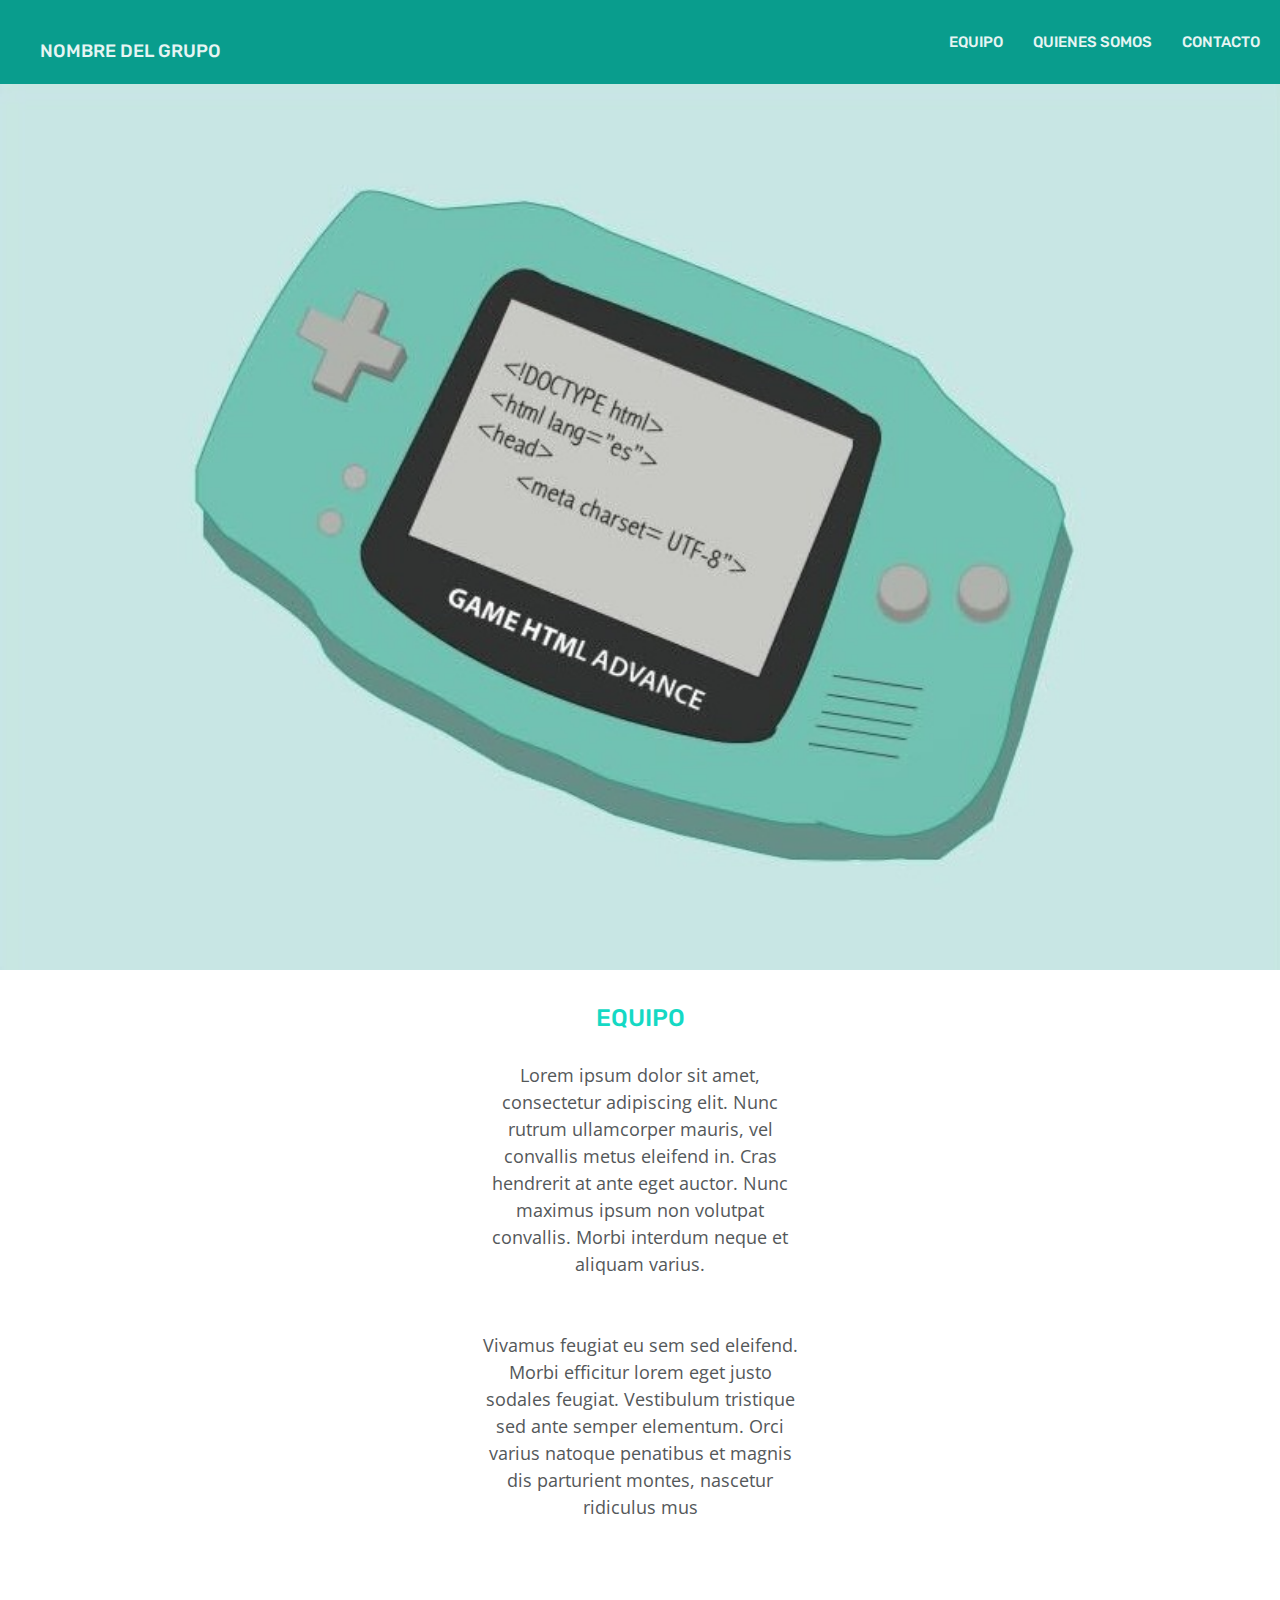
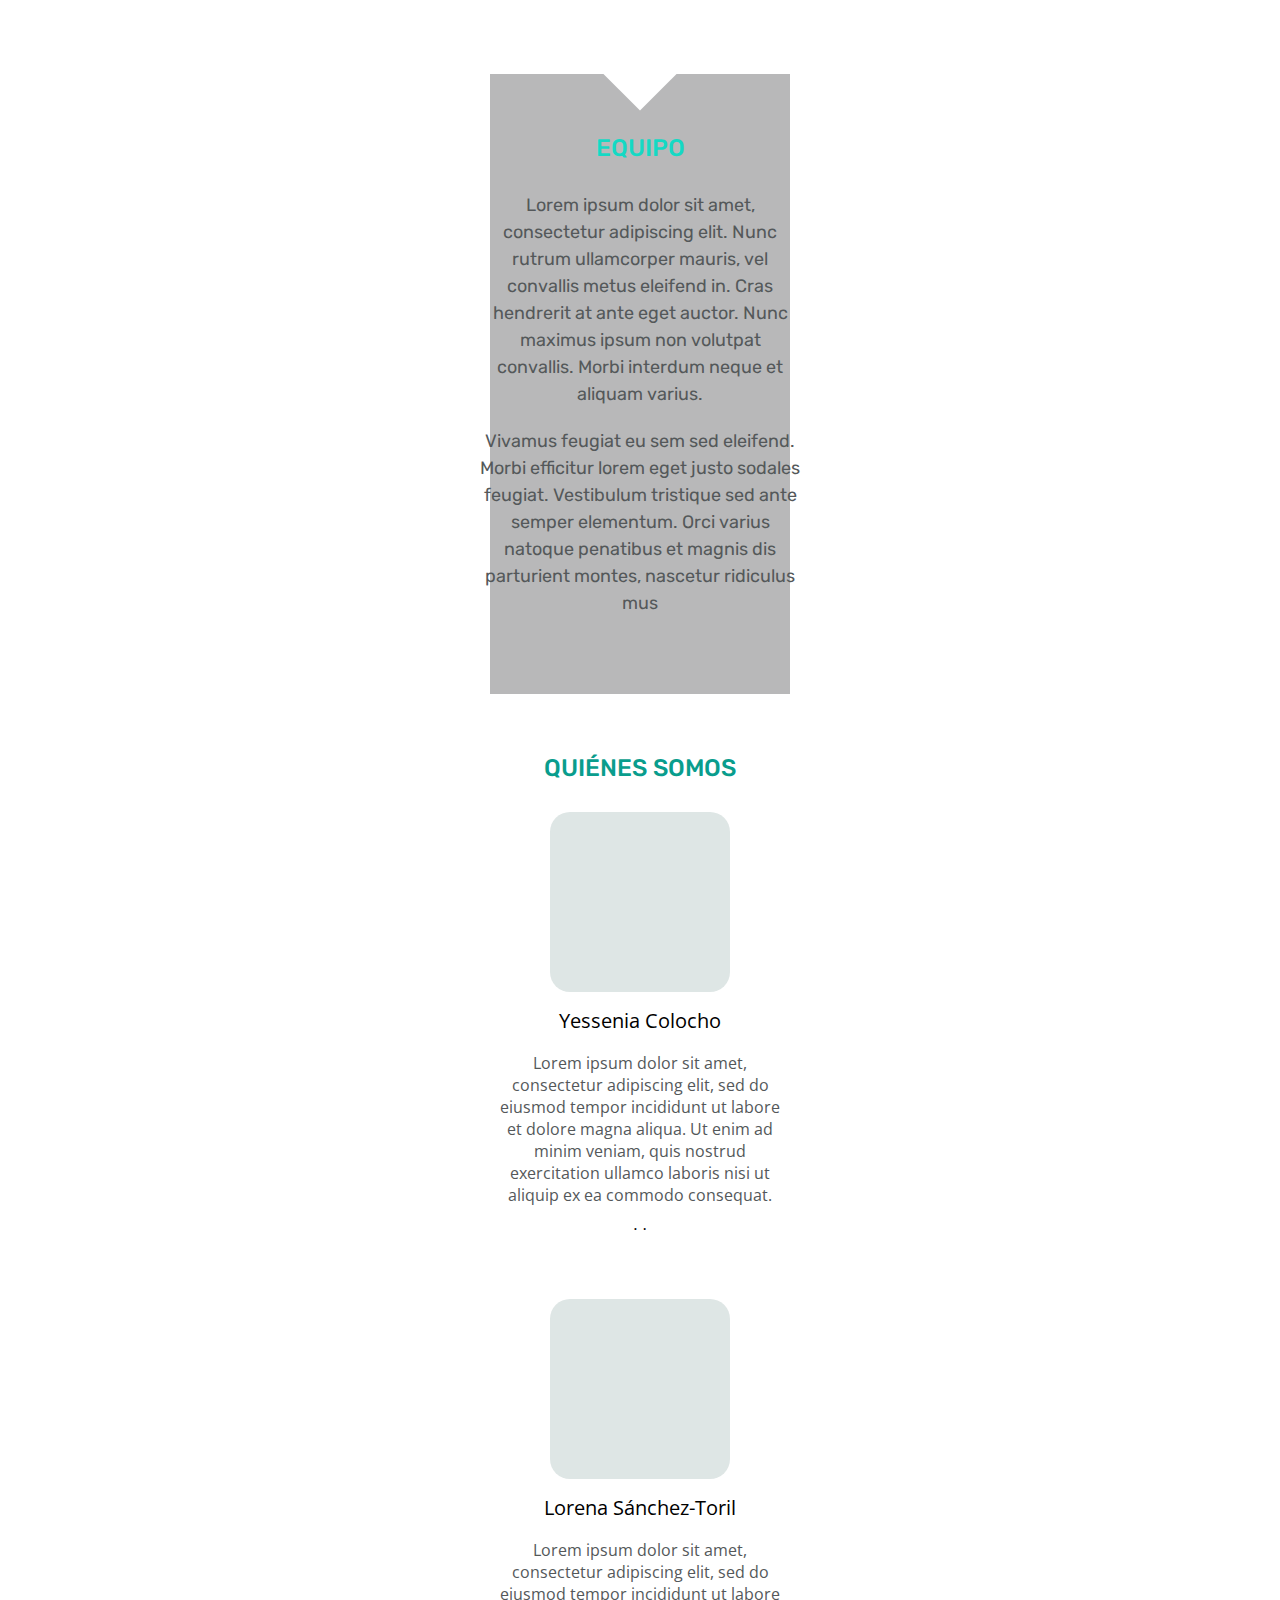
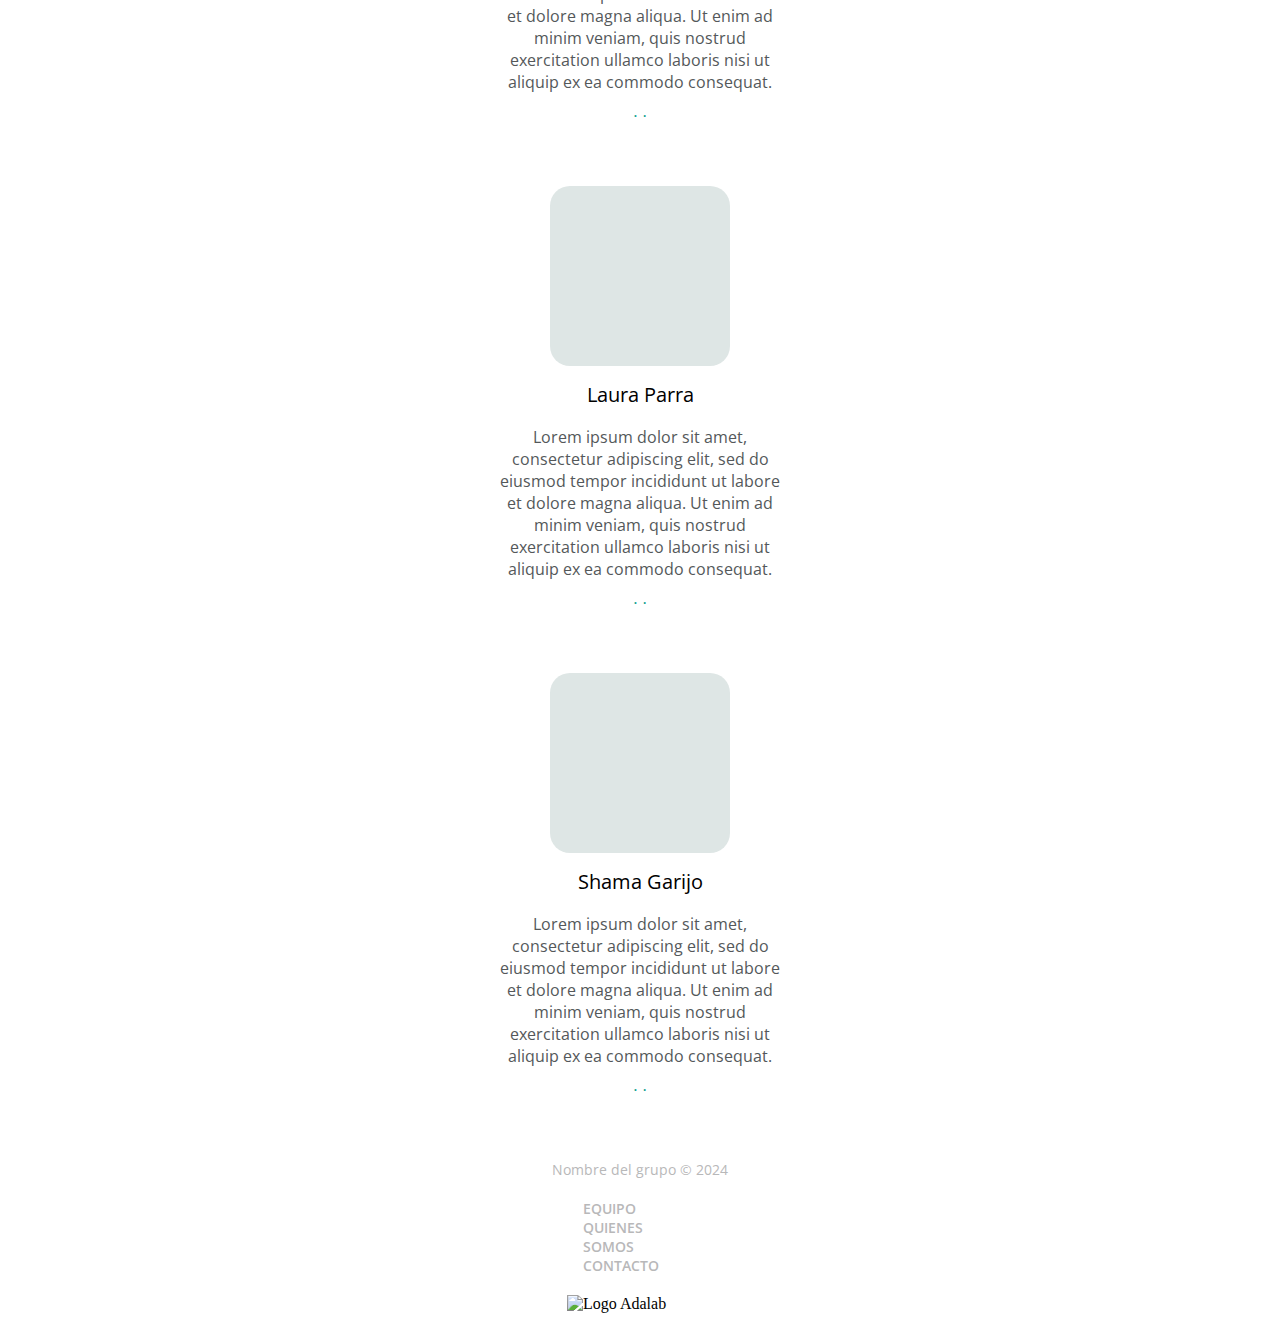
==== docs/index.html @ c6a157ad "Deployed new version of the page to production" ====
<!DOCTYPE html>
<html lang="en">
  <head>
    <meta charset="UTF-8" />
    <meta name="viewport" content="width=device-width, initial-scale=1.0" />
    <title>Contact Us</title>
    

    <!-- FUENTE RUBIK -->

    <link
      href="https://fonts.googleapis.com/css2?family=Rubik:ital,wght@0,300..900;1,300..900&display=swap"
      rel="stylesheet"
    />

    <!-- FUENTE OPEN.SANS -->

    <link rel="preconnect" href="https://fonts.googleapis.com" />
    <link rel="preconnect" href="https://fonts.gstatic.com" crossorigin />
    <link
      href="https://fonts.googleapis.com/css2?family=Open+Sans:ital,wght@0,300..800;1,300..800&display=swap"
      rel="stylesheet"
    />

    <!-- Fuente iconos-->

    <script
      src="https://kit.fontawesome.com/3c33987a45.js"
      crossorigin="anonymous"
    ></script>
    <link rel="stylesheet" href="./assets/main-5b79f15e.css">
  </head>
  <body>
    <!-- Header  -->
    <!-- HEADER -->




<header class="header">
  <h1 class="header-title">NOMBRE DEL GRUPO</h1>
  <nav class="nav">
    <ul class="list">
      <li class="list-item"> <a href="./index.html">EQUIPO</a></li>
      <li class="list-item"> <a href="./quienessomos.html">QUIENES SOMOS</a></li>
      <li class="list-item"> <a href="./formulario.html">CONTACTO</a></li>
    </ul>
     
  </nav>
</header>
<div class="background">
  <img class="img" src="./images/gameboyfondo.jpg">
</div>

    <main class="">
  <section class="section-2">
    <h1 class="title-2">EQUIPO</h1>
    <p class="parrafo-lorem-2">
      Lorem ipsum dolor sit amet, consectetur adipiscing elit. Nunc rutrum
      ullamcorper mauris, vel convallis metus eleifend in. Cras hendrerit at
      ante eget auctor. Nunc maximus ipsum non volutpat convallis. Morbi
      interdum neque et aliquam varius.
    </p>

    <p class="parrafo-vivamus-2">
      Vivamus feugiat eu sem sed eleifend. Morbi efficitur lorem eget justo
      sodales feugiat. Vestibulum tristique sed ante semper elementum. Orci
      varius natoque penatibus et magnis dis parturient montes, nascetur
      ridiculus mus
    </p>
  </section>

  <div class="elemento-flotante">
    <div class="flotante"></div>
  </div>

  <section class="elemento-gris-contactos">
    <h1 class="title-3">EQUIPO</h1>
    <p class="parrafo-lorem-3">
      Lorem ipsum dolor sit amet, consectetur adipiscing elit. Nunc rutrum
      ullamcorper mauris, vel convallis metus eleifend in. Cras hendrerit at
      ante eget auctor. Nunc maximus ipsum non volutpat convallis. Morbi
      interdum neque et aliquam varius.
    </p>

    <p class="parrafo-vivamus-3">
      Vivamus feugiat eu sem sed eleifend. Morbi efficitur lorem eget justo
      sodales feugiat. Vestibulum tristique sed ante semper elementum. Orci
      varius natoque penatibus et magnis dis parturient montes, nascetur
      ridiculus mus
    </p>
  </section>
</main>



     

      <!-- Apartado Quienes Somos -->

      <section class="quienes-somos">
    <div class="profile">
        <h1 class="title-quienes-somos">QUIÉNES SOMOS</h1>

        <div class="image-div">

        </div>

        <h2 class="name">Yessenia Colocho</h2>

        <p class="description">
        Lorem ipsum dolor sit amet, consectetur adipiscing elit, sed do eiusmod tempor incididunt ut labore et dolore magna aliqua. Ut enim ad minim veniam, quis nostrud exercitation ullamco laboris nisi ut aliquip ex ea commodo consequat.
        </p>

        <div class="social-media">
            <a href="https://www.linkedin.com/in/yessenia-colocho/"> <i class="fa-brands fa-linkedin icons"> </i> </a> ·
            <a href="https://github.com/YesseniaColocho"> <i class="fa-brands fa-github icons"> </i> </a> ·
            <a href="mailto:"> <i class="fa-solid fa-envelope icons"></i> </a> 
        </div>

    </div>

    <div class="profile">

        <div class="image-div">

        </div>

        <h2 class="name">Lorena Sánchez-Toril</h2>

        <p class="description">
        Lorem ipsum dolor sit amet, consectetur adipiscing elit, sed do eiusmod tempor incididunt ut labore et dolore magna aliqua. Ut enim ad minim veniam, quis nostrud exercitation ullamco laboris nisi ut aliquip ex ea commodo consequat.
        </p>

        <div class="icons">
            <a href="https://www.linkedin.com/in/lorena-s-4535b5102/"> <i class="fa-brands fa-linkedin icons"> </i> </a> ·
            <a href="https://github.com/LorenaSTN"> <i class="fa-brands fa-github icons"> </i> </a> ·
            <a href="mailto:lorenstn@hotmail.com"> <i class="fa-solid fa-envelope icons"></i> </a> 
        </div>

    </div>

    <div class="profile">

        <div class="image-div">

        </div>

        <h2 class="name">Laura Parra</h2>

        <p class="description">
        Lorem ipsum dolor sit amet, consectetur adipiscing elit, sed do eiusmod tempor incididunt ut labore et dolore magna aliqua. Ut enim ad minim veniam, quis nostrud exercitation ullamco laboris nisi ut aliquip ex ea commodo consequat.
        </p>

        <div class="icons">
            <a href="https://www.linkedin.com/"> <i class="fa-brands fa-linkedin icons"> </i> </a> ·
            <a href="https://github.com/laura-pf"> <i class="fa-brands fa-github icons"> </i> </a> ·
            <a href="mailto:"> <i class="fa-solid fa-envelope icons"></i> </a> 
        </div>

    </div>

    <div class="profile">

        <div class="image-div">

        </div>

        <h2 class="name">Shama Garijo</h2>

        <p class="description">
        Lorem ipsum dolor sit amet, consectetur adipiscing elit, sed do eiusmod tempor incididunt ut labore et dolore magna aliqua. Ut enim ad minim veniam, quis nostrud exercitation ullamco laboris nisi ut aliquip ex ea commodo consequat.
        </p>

        <div class="icons">
            <a href="https://www.linkedin.com/"> <i class="fa-brands fa-linkedin icons"> </i> </a> ·
            <a href="https://github.com/ShamaGarijo"> <i class="fa-brands fa-github icons"> </i> </a> ·
            <a href="mailto:"> <i class="fa-solid fa-envelope icons"></i> </a> 
        </div>

    </div>

</section>
</main>


<footer class="footer-contact">
    <p class="footer-1">Nombre del grupo © 2024</p>

    <p class="footer-2">EQUIPO <br>QUIENES SOMOS <br>CONTACTO</p>

    <img class="logo" src="./images/logo-adalab.png" alt="Logo Adalab">

</footer>


</body>
</html>
---- docs/assets/main-5b79f15e.css ----
@charset "UTF-8";:root{--font-title: "Rubik", sans-serif;--font-body: "Open Sans", sans-serif;--font-color-tittle: #14d9c4}*{box-sizing:border-box;margin:0;padding:0}body{margin:0}a{text-decoration:none}ul{list-style-type:none}.img{width:100%}.header{width:100%;position:sticky;top:0;z-index:3}.header-title{background:#099D8D;display:flex;justify-content:center;padding:40px;font-family:Rubik,sans-serif;color:#fff;font-weight:500;opacity:.9;position:sticky;font-size:large}.nav{background:rgb(64,224,208);color:#fff;font-family:Rubik,sans-serif;display:flex;justify-content:center;padding:20px;font-weight:500;opacity:.9}.list{display:flex;gap:30px;font-family:var(--font-title);font-size:15px}.list-item a{color:#fff}.section-div-lorem{display:flex;justify-content:center;transform:translateY(-50px)}.div-lorem{width:75%;background-color:#f7f5f58e;padding:15px}.h2{font-family:var(--font-body);font-size:18px;text-align:center;font-weight:645;font-stretch:normal;font-style:normal;line-height:1.39;color:var(--font-color-subtitle)}@media screen and (min-width: 768px){.header{background-color:#099d8d;display:flex;justify-content:space-between;height:84px}.nav{display:flex;align-items:center;gap:10px;background-color:#099d8d}}.profile{width:320px;display:flex;flex-direction:column;align-items:center;padding:30px 15px;margin:0 auto}.title-quienes-somos{color:#099d8d;font-family:var(--font-title);font-weight:500;font-size:24px;margin-top:30px;margin-bottom:30px;border-radius:100px}.image-div{width:180px;height:180px;background-color:#dee6e5;margin-bottom:15px;border-radius:20px}.name{font-family:var(--font-body);font-size:20px;font-weight:400;height:45px;text-align:center}.description{width:290px;font-family:var(--font-body);color:#54585a;text-align:center;margin-bottom:15px}.icons{color:#099d8d}.container{padding:15px}.title{padding:15px;height:60px;font-size:16px;font-family:var(--font-title);font-weight:500;color:#fff;text-align:center;background-color:#099d8d}nav{background-color:#14d9c4;position:sticky;padding:15px}.lista{display:flex;text-decoration-style:none;list-style-type:none;justify-content:space-between;font-family:var(--font-title);font-size:15px}.li a{text-decoration:none;color:#fff;font-weight:500}.photo{background-color:#fff;height:300px}.contact h2{color:#099d8d;text-align:center;font-family:var(--font-title);font-size:24px;padding:30px;font-weight:500}.contact-1{font-family:var(--font-body);font-size:16px;color:#54585a;margin:0 auto 20px;text-align:center}.contact-2{font-family:var(--font-body);font-size:12px;margin:0 auto;text-align:center;color:#54585a}.form{padding-top:58px;width:290px;font-family:var(--font-body);font-size:14px;color:#54585a}.form input{width:290px;height:45px;margin-top:7px;margin-bottom:13px}.input__mensaje::placeholder{position:relative;bottom:30px}.obligatory{color:var(--font-color-tittle)}#mensaje{height:105px}.button{width:290px;height:45px;background-color:#099d8d;border-radius:4px;color:#fff;border:none;margin-top:30px;margin-bottom:60px;cursor:pointer}.footer-contact{display:flex;flex-direction:column;justify-content:center;align-items:center}.footer-1{font-family:var(--font-body);font-size:14px;color:#b8b8b9;text-align:center;margin-top:30px}.footer-2{font-family:var(--font-body);font-size:14px;margin-top:20px;margin-bottom:20px;width:114px;font-weight:600;color:#b8b8b9}.footer-contact img{width:115.9px}.logo{height:45px;margin-right:30px}@media (min-width: 768px){.title{display:inline-block}nav{display:inline-block;background-color:#099d8d}}.section-2{background-color:#fff;display:flex;flex-direction:column;align-items:center;width:360px;height:620px;padding-left:15px;padding-right:15px;margin:0 auto}.title-2{padding-top:30px;padding-bottom:30px;font-size:24px;text-align:center;color:#14d9c4;font-family:Rubik,sans-serif;font-weight:500}.parrafo-lorem-2{padding-left:10px;padding-right:10px;padding-bottom:20px;width:340px;height:250px;font-size:18px;line-height:1.5;text-align:center;color:#54585a;align-self:center;font-family:var(--font-body)}.parrafo-vivamus-2{padding-left:10px;padding-right:10px;padding-top:20px;width:340px;height:230px;font-size:18px;line-height:1.5;text-align:center;color:#54585a;align-self:center;font-family:var(--font-body)}.elemento-flotante{background:white;height:80px;width:80px;position:relative;margin:0 auto;z-index:1;transform:rotate(45deg);bottom:-20px}.elemento-gris-contactos{background:#b8b8b9;font-family:var(--font-title);display:flex;flex-direction:column;align-items:center;width:100%;max-width:300px;height:620px;padding:30px 20px;margin:0 auto}.title-3{font-size:24px;text-align:center;color:#14d9c4;font-family:Rubik,sans-serif;font-weight:500;padding:30px}.parrafo-lorem-3,.parrafo-vivamus-3{padding-left:10px;padding-right:10px;padding-bottom:20px;width:340px;height:250px;font-size:18px;line-height:1.5;text-align:center;color:#54585a;align-self:center;font-family:Rubik,sans-serif}
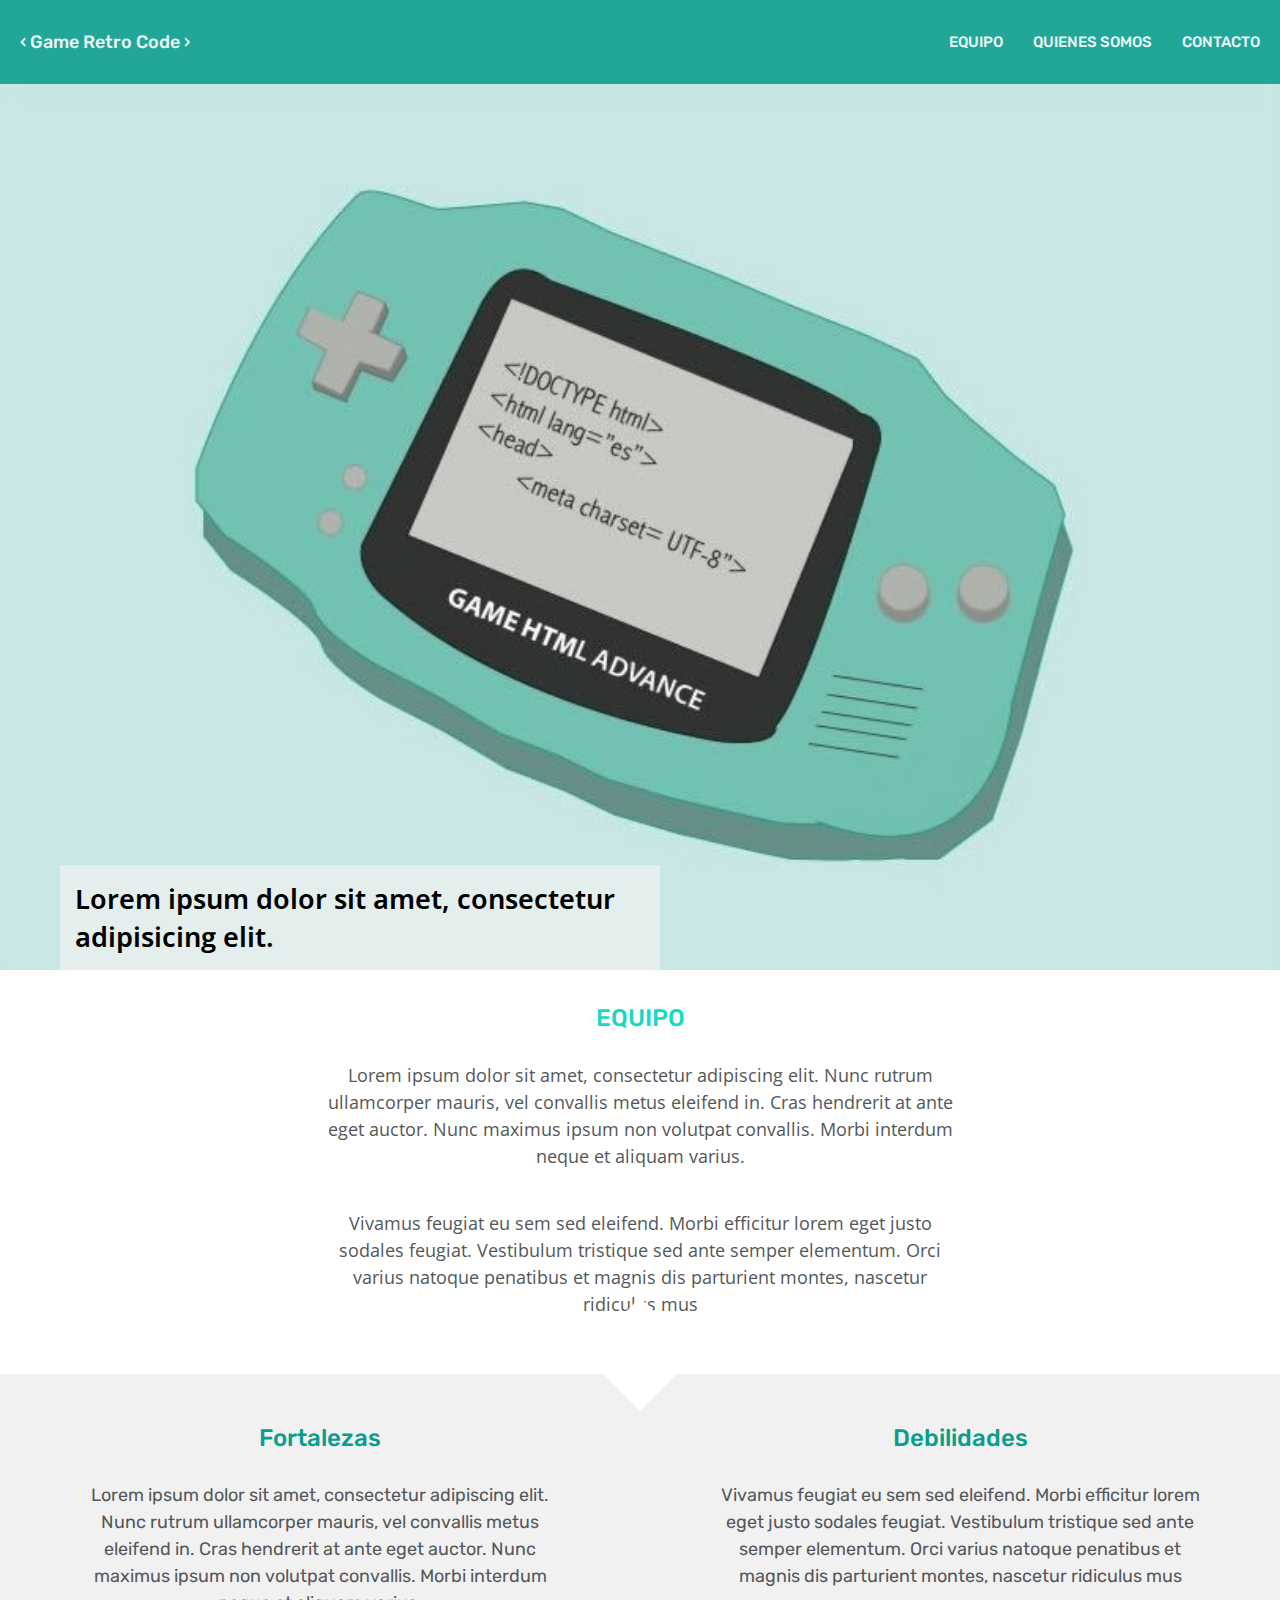
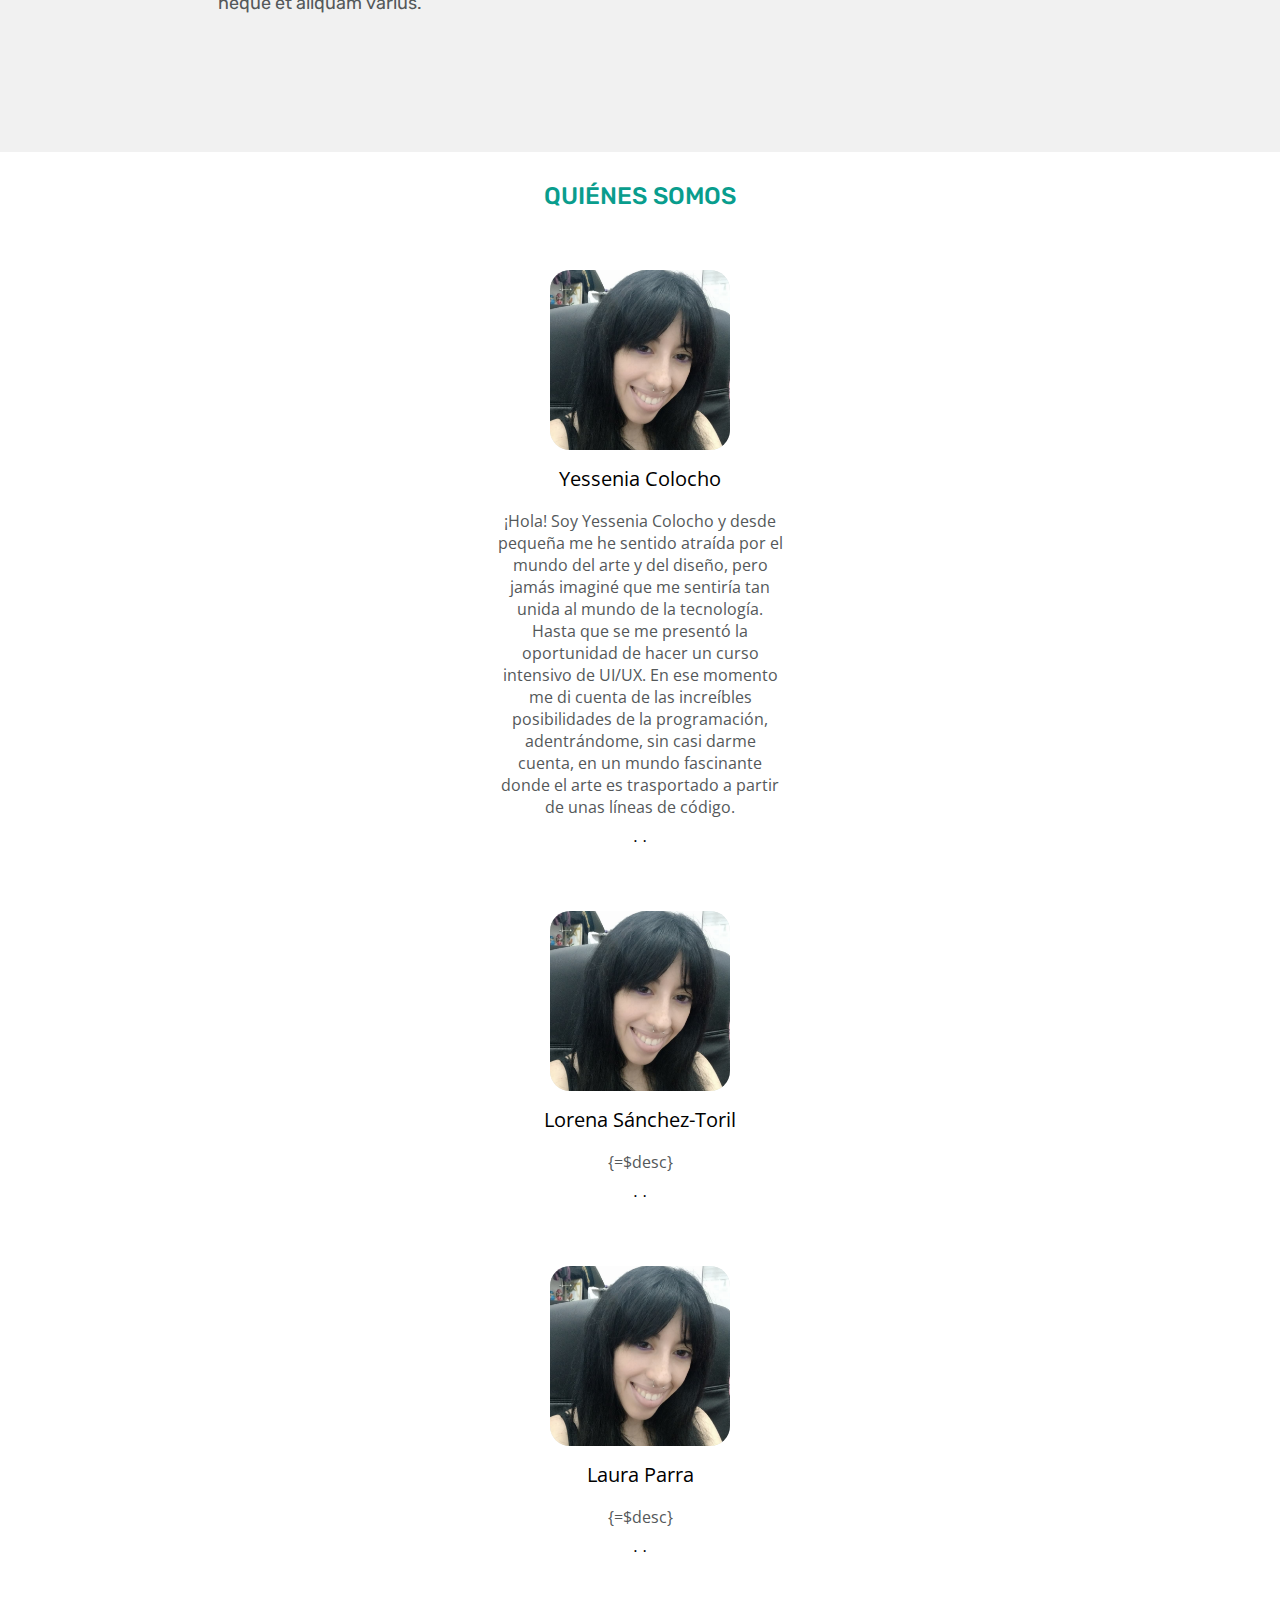
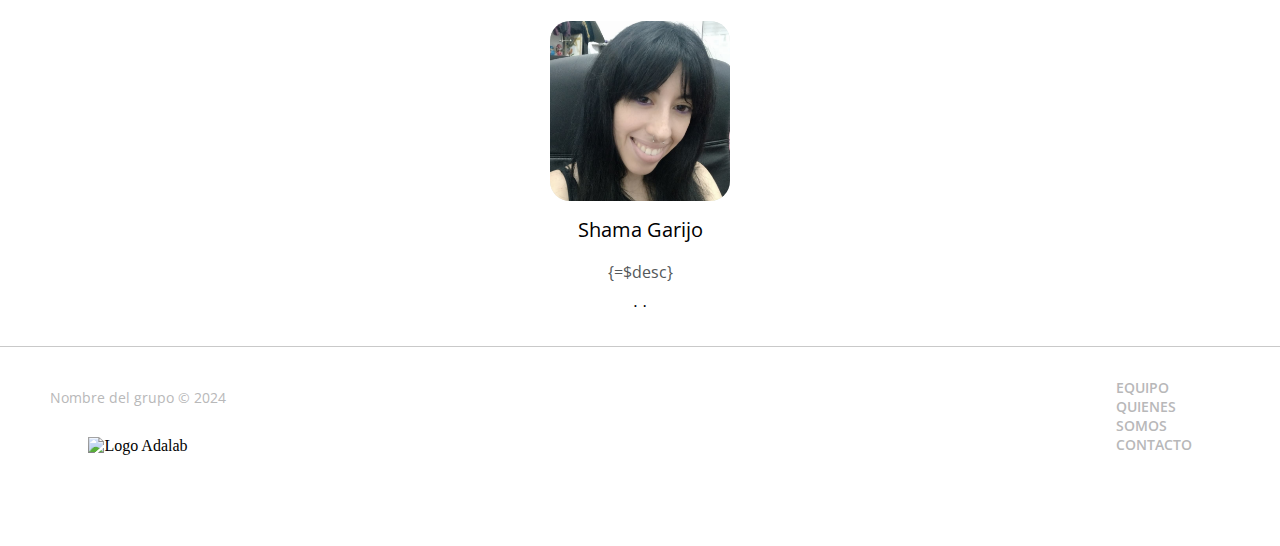
==== commit 88b5224e: "merge" ====
--- a/docs/index.html
+++ b/docs/index.html
@@ -28,31 +28,36 @@
       src="https://kit.fontawesome.com/3c33987a45.js"
       crossorigin="anonymous"
     ></script>
-    <link rel="stylesheet" href="./assets/main-5b79f15e.css">
+    <link rel="stylesheet" href="./assets/main-4d539aa0.css">
   </head>
   <body>
     <!-- Header  -->
-    <!-- HEADER -->
-
-
-
-
-<header class="header">
-  <h1 class="header-title">NOMBRE DEL GRUPO</h1>
+    <header class="header">
+   <h1 class="header-title">&#8249; Game Retro Code &#8250;</h1>
   <nav class="nav">
     <ul class="list">
-      <li class="list-item"> <a href="./index.html">EQUIPO</a></li>
-      <li class="list-item"> <a href="./quienessomos.html">QUIENES SOMOS</a></li>
-      <li class="list-item"> <a href="./formulario.html">CONTACTO</a></li>
+      <li class="list-item"><a href="./index.html#main">EQUIPO</a></li>
+      <li class="list-item">
+        <a href="./index.html#quienesSomos">QUIENES SOMOS</a>
+      </li>
+      <li class="list-item"><a href="../more-info.html">CONTACTO</a></li>
     </ul>
-     
   </nav>
 </header>
+
 <div class="background">
-  <img class="img" src="./images/gameboyfondo.jpg">
-</div>
-
-    <main class="">
+  <img class="img" src="./images/gameboyfondo.jpg" />
+</div>
+
+<section class="float-header {=$classFloat}">
+  <div class="div-float-header">
+    <h2 class="tittle-float-header">
+      Lorem ipsum dolor sit amet, consectetur adipisicing elit.
+    </h2>
+  </div>
+</section>
+
+    <main class="main" id="main">
   <section class="section-2">
     <h1 class="title-2">EQUIPO</h1>
     <p class="parrafo-lorem-2">
@@ -70,129 +75,161 @@
     </p>
   </section>
 
+  <!-- ZONA GRIS -->
+
   <div class="elemento-flotante">
     <div class="flotante"></div>
   </div>
-
+<!-- 
+  en la sección gris he metido en contenedores div cada titulo y parrafo porque necesitaba hacer un display flex en el mediaqueris para cambiarlo de disposición -->
   <section class="elemento-gris-contactos">
-    <h1 class="title-3">EQUIPO</h1>
-    <p class="parrafo-lorem-3">
-      Lorem ipsum dolor sit amet, consectetur adipiscing elit. Nunc rutrum
-      ullamcorper mauris, vel convallis metus eleifend in. Cras hendrerit at
-      ante eget auctor. Nunc maximus ipsum non volutpat convallis. Morbi
-      interdum neque et aliquam varius.
-    </p>
-
-    <p class="parrafo-vivamus-3">
-      Vivamus feugiat eu sem sed eleifend. Morbi efficitur lorem eget justo
-      sodales feugiat. Vestibulum tristique sed ante semper elementum. Orci
-      varius natoque penatibus et magnis dis parturient montes, nascetur
-      ridiculus mus
-    </p>
+    <div class="section-fortalezas">
+      <h1 class="title-3">Fortalezas</h1>
+      <p class="parrafo-lorem-3">
+        Lorem ipsum dolor sit amet, consectetur adipiscing elit. Nunc rutrum
+        ullamcorper mauris, vel convallis metus eleifend in. Cras hendrerit at
+        ante eget auctor. Nunc maximus ipsum non volutpat convallis. Morbi
+        interdum neque et aliquam varius.
+      </p>
+    </div>
+
+    <div class="section-debilidades">
+      <h1 class="title-3">Debilidades</h1>
+
+      <p class="parrafo-vivamus-3">
+        Vivamus feugiat eu sem sed eleifend. Morbi efficitur lorem eget justo
+        sodales feugiat. Vestibulum tristique sed ante semper elementum. Orci
+        varius natoque penatibus et magnis dis parturient montes, nascetur
+        ridiculus mus
+      </p>
+    </div>
   </section>
 </main>
 
 
-
-     
-
-      <!-- Apartado Quienes Somos -->
-
-      <section class="quienes-somos">
-    <div class="profile">
-        <h1 class="title-quienes-somos">QUIÉNES SOMOS</h1>
-
-        <div class="image-div">
-
-        </div>
-
-        <h2 class="name">Yessenia Colocho</h2>
-
-        <p class="description">
-        Lorem ipsum dolor sit amet, consectetur adipiscing elit, sed do eiusmod tempor incididunt ut labore et dolore magna aliqua. Ut enim ad minim veniam, quis nostrud exercitation ullamco laboris nisi ut aliquip ex ea commodo consequat.
-        </p>
-
-        <div class="social-media">
-            <a href="https://www.linkedin.com/in/yessenia-colocho/"> <i class="fa-brands fa-linkedin icons"> </i> </a> ·
-            <a href="https://github.com/YesseniaColocho"> <i class="fa-brands fa-github icons"> </i> </a> ·
-            <a href="mailto:"> <i class="fa-solid fa-envelope icons"></i> </a> 
-        </div>
-
-    </div>
-
-    <div class="profile">
-
-        <div class="image-div">
-
-        </div>
-
-        <h2 class="name">Lorena Sánchez-Toril</h2>
-
-        <p class="description">
-        Lorem ipsum dolor sit amet, consectetur adipiscing elit, sed do eiusmod tempor incididunt ut labore et dolore magna aliqua. Ut enim ad minim veniam, quis nostrud exercitation ullamco laboris nisi ut aliquip ex ea commodo consequat.
-        </p>
-
-        <div class="icons">
-            <a href="https://www.linkedin.com/in/lorena-s-4535b5102/"> <i class="fa-brands fa-linkedin icons"> </i> </a> ·
-            <a href="https://github.com/LorenaSTN"> <i class="fa-brands fa-github icons"> </i> </a> ·
-            <a href="mailto:lorenstn@hotmail.com"> <i class="fa-solid fa-envelope icons"></i> </a> 
-        </div>
-
-    </div>
-
-    <div class="profile">
-
-        <div class="image-div">
-
-        </div>
-
-        <h2 class="name">Laura Parra</h2>
-
-        <p class="description">
-        Lorem ipsum dolor sit amet, consectetur adipiscing elit, sed do eiusmod tempor incididunt ut labore et dolore magna aliqua. Ut enim ad minim veniam, quis nostrud exercitation ullamco laboris nisi ut aliquip ex ea commodo consequat.
-        </p>
-
-        <div class="icons">
-            <a href="https://www.linkedin.com/"> <i class="fa-brands fa-linkedin icons"> </i> </a> ·
-            <a href="https://github.com/laura-pf"> <i class="fa-brands fa-github icons"> </i> </a> ·
-            <a href="mailto:"> <i class="fa-solid fa-envelope icons"></i> </a> 
-        </div>
-
-    </div>
-
-    <div class="profile">
-
-        <div class="image-div">
-
-        </div>
-
-        <h2 class="name">Shama Garijo</h2>
-
-        <p class="description">
-        Lorem ipsum dolor sit amet, consectetur adipiscing elit, sed do eiusmod tempor incididunt ut labore et dolore magna aliqua. Ut enim ad minim veniam, quis nostrud exercitation ullamco laboris nisi ut aliquip ex ea commodo consequat.
-        </p>
-
-        <div class="icons">
-            <a href="https://www.linkedin.com/"> <i class="fa-brands fa-linkedin icons"> </i> </a> ·
-            <a href="https://github.com/ShamaGarijo"> <i class="fa-brands fa-github icons"> </i> </a> ·
-            <a href="mailto:"> <i class="fa-solid fa-envelope icons"></i> </a> 
-        </div>
-
-    </div>
+    <!-- Apartado Quienes Somos -->
+
+    <section class="quienes-somos" id="quienesSomos">
+
+    <h1 class="title-quienes-somos">QUIÉNES SOMOS</h1>
+
+    <div class="profile">
+  <div class="image-div">
+    <img src="./images/foto_yesse.png" />
+  </div>
+
+  <h2 class="name">Yessenia Colocho</h2>
+
+  <p class="description">
+    ¡Hola! Soy Yessenia Colocho y desde pequeña me he sentido atraída por el mundo del arte y del diseño,
+     pero jamás imaginé que me sentiría tan unida al mundo de la tecnología.
+      Hasta que se me presentó la oportunidad de hacer un curso intensivo de UI/UX. 
+      En ese momento me di cuenta de las increíbles posibilidades de la programación, adentrándome, sin casi darme cuenta, en un mundo fascinante donde el arte es trasportado a partir de unas líneas de código. 
+  </p>
+
+  <div class="social-media">
+    <a href="https://www.linkedin.com/in/yessenia-colocho/"><i class="fa-brands fa-linkedin icons"></i></a> ·
+    <a href="https://github.com/YesseniaColocho"><i class="fa-brands fa-github icons"></i></a> ·
+    <a href="mailto:{=$mailto}"><i class="fa-solid fa-envelope icons"></i></a>
+  </div>
+</div>
+
+
+    <div class="profile">
+  <div class="image-div">
+    <img src="./images/foto_yesse.png" />
+  </div>
+
+  <h2 class="name">Lorena Sánchez-Toril</h2>
+
+  <p class="description">
+    {=$desc}
+  </p>
+
+  <div class="social-media">
+    <a href="https://www.linkedin.com/in/lorena-s-4535b5102/"><i class="fa-brands fa-linkedin icons"></i></a> ·
+    <a href="https://github.com/LorenaSTN"><i class="fa-brands fa-github icons"></i></a> ·
+    <a href="mailto:{=$mailto}"><i class="fa-solid fa-envelope icons"></i></a>
+  </div>
+</div>
+
+
+    <div class="profile">
+  <div class="image-div">
+    <img src="./images/foto_yesse.png" />
+  </div>
+
+  <h2 class="name">Laura Parra</h2>
+
+  <p class="description">
+    {=$desc}
+  </p>
+
+  <div class="social-media">
+    <a href="https://www.linkedin.com/"><i class="fa-brands fa-linkedin icons"></i></a> ·
+    <a href="https://github.com/laura-pf"><i class="fa-brands fa-github icons"></i></a> ·
+    <a href="mailto:{=$mailto}"><i class="fa-solid fa-envelope icons"></i></a>
+  </div>
+</div>
+
+
+    <div class="profile">
+  <div class="image-div">
+    <img src="./images/foto_yesse.png" />
+  </div>
+
+  <h2 class="name">Shama Garijo</h2>
+
+  <p class="description">
+    {=$desc}
+  </p>
+
+  <div class="social-media">
+    <a href="https://www.linkedin.com/"><i class="fa-brands fa-linkedin icons"></i></a> ·
+    <a href="https://github.com/ShamaGarijo"><i class="fa-brands fa-github icons"></i></a> ·
+    <a href="mailto:{=$mailto}"><i class="fa-solid fa-envelope icons"></i></a>
+  </div>
+</div>
+
 
 </section>
 </main>
 
-
-<footer class="footer-contact">
-    <p class="footer-1">Nombre del grupo © 2024</p>
-
-    <p class="footer-2">EQUIPO <br>QUIENES SOMOS <br>CONTACTO</p>
-
-    <img class="logo" src="./images/logo-adalab.png" alt="Logo Adalab">
-
-</footer>
-
-
-</body>
-</html>+    <footer class="footer">
+  <div class="footer-contact">
+
+    <p class="footer-1">Nombre del grupo © 2024</p>
+
+    <div class="elemento-equipo">
+    <p class="footer-2">EQUIPO <br />QUIENES SOMOS <br />CONTACTO</p>
+  </div>
+
+  <div class="logo-padre">
+    <img class="logo-adalav" src="./images/logo-adalab.png" alt="Logo Adalab" />
+  </div>
+  </div>
+</footer>
+
+<!-- //FOOTER ESPECIFICO MEDIA QUERIS -->
+
+<footer class="footer-responsive">
+  <div class="footer-contact">
+
+    <p class="footer-1">Nombre del grupo © 2024</p>
+
+    <div class="logo-padre">
+      <img class="logo-adalav" src="./images/logo-adalab.png" alt="Logo Adalab" />
+    </div>
+  
+  </div>
+
+  <div class="elemento-equipo">
+    <p class="footer-2">EQUIPO <br />QUIENES SOMOS <br />CONTACTO</p>
+  </div>
+
+  </footer>
+
+
+
+  </body>
+</html>
--- a/docs/assets/main-4d539aa0.css
+++ b/docs/assets/main-4d539aa0.css
@@ -0,0 +1 @@
+@charset "UTF-8";:root{--font-title: "Rubik", sans-serif;--font-body: "Open Sans", sans-serif;--font-color-tittle: #14d9c4}*{box-sizing:border-box;margin:0;padding:0}body{margin:0}a{text-decoration:none}ul{list-style-type:none}.img{width:100%}.header{width:100%;position:sticky;top:0;z-index:3}.header-title{background:#099D8D;display:flex;justify-content:center;padding:20px;font-family:Rubik,sans-serif;color:#fff;font-weight:500;opacity:.9;position:sticky;font-size:large}.nav{background:rgb(64,224,208);color:#fff;font-family:Rubik,sans-serif;display:flex;justify-content:center;padding:20px;font-weight:500;opacity:.9}.list{display:flex;gap:30px;font-family:var(--font-title);font-size:15px}.list-item a{color:#fff}.div-lorem{transform:translateY(-40px);width:75%;background-color:#fff;padding:15px;margin:0 auto}.h2{font-family:var(--font-body);font-size:18px;text-align:center;font-weight:645;font-stretch:normal;font-style:normal;line-height:1.39;color:var(--font-color-subtitle)}.float-header{display:flex;justify-content:center;transform:translateY(-50px)}.div-float-header{width:90%;min-width:340px;background-color:#fff;padding:15px}.tittle-float-header{font-family:var(--font-body);font-size:22px;text-align:center;font-weight:645;font-stretch:normal;font-style:normal;line-height:1.39;color:var(--font-color-subtitle)}@media screen and (min-width: 768px){.header{background-color:#099d8d;display:flex;justify-content:space-between;height:84px;opacity:.9;align-items:center}.nav{display:flex;align-items:center;gap:10px;background-color:#099d8d}.background{position:relative}.div-lorem{margin-left:30px;background-color:#f7f5f58e;transform:none;position:absolute;bottom:5px}.h2{font-size:2rem;text-align:left}.float-header{display:flex;justify-content:left}.div-float-header{width:600px;margin-left:60px;background-color:#f7f5f58e;transform:none;position:absolute;top:-59px}.tittle-float-header{font-size:1.7rem;text-align:left}}.title-quienes-somos{color:#099d8d;font-family:Rubik,sans-serif;font-weight:500;font-size:24px;margin-top:30px;margin-bottom:30px;border-radius:100px;text-align:center}.image-div{width:180px;height:180px;background-color:#dee6e5;margin-bottom:15px;border-radius:20px}.name{font-family:var(--font-body);font-size:20px;font-weight:400;height:45px;text-align:center}.description{width:290px;font-family:var(--font-body);color:#54585a;text-align:center;margin-bottom:15px}.profile{width:320px;display:flex;flex-direction:column;align-items:center;padding:30px 15px;margin:0 auto}.image-div{width:180px;height:180px;background-color:#dee6e5;margin-bottom:15px;border-radius:20px;display:flex;align-items:center;justify-content:center;overflow:hidden}.image-div img{width:100%;height:100%;object-fit:cover}.name{font-family:Open Sans,sans-serif;font-size:20px;font-weight:400;height:45px;text-align:center}.description{width:290px;font-family:Open Sans,sans-serif;color:#54585a;text-align:center;margin-bottom:15px}.icons{color:#099d8d}.container{padding:15px}.title{padding:15px;height:60px;font-size:16px;font-family:var(--font-title);font-weight:500;color:#fff;text-align:center;background-color:#099d8d}nav{background-color:#14d9c4;position:sticky;padding:15px}.lista{display:flex;text-decoration-style:none;list-style-type:none;justify-content:space-between;font-family:var(--font-title);font-size:15px}.li a{text-decoration:none;color:#fff;font-weight:500}.header img{height:300px}.contact h2{color:#099d8d;text-align:center;font-family:var(--font-title);font-size:24px;padding:30px;font-weight:500}.contact-1{font-family:var(--font-body);font-size:16px;color:#54585a;margin:0 auto 20px;text-align:center}.contact-2{font-family:var(--font-body);font-size:12px;margin:0 auto;text-align:center;color:#54585a}.form{padding-top:58px;width:290px;font-family:var(--font-body);font-size:14px;color:#54585a;margin:0 auto}.form .button{width:100%;height:45px;background-color:#099d8d;border-radius:4px;color:#fff;border:none;margin-top:30px;margin-bottom:60px;cursor:pointer}.form input{width:100%;height:45px;margin-top:7px;margin-bottom:13px;padding-left:10px}.input__mensaje::placeholder{position:relative;bottom:30px}.obligatory{color:var(--font-color-tittle)}#mensaje{height:105px}.footer-contact{display:flex;flex-direction:column;justify-content:center;align-items:center}.footer-1{font-family:var(--font-body);font-size:14px;color:#b8b8b9;text-align:center;margin-top:30px}.footer-2{font-family:var(--font-body);font-size:14px;margin-top:20px;margin-bottom:20px;width:114px;font-weight:600;color:#b8b8b9}.footer-contact img{width:115.9px}.logo{height:45px;margin-right:30px}@media (min-width: 768px){.contacto{width:70%;margin:0 auto}.form{width:70%}#button{width:45%}.buttondiv{display:flex;justify-content:flex-end}}@media (min-width: 1200px){.contacto{width:60%}}.footer-contact{border-top:1px solid rgb(201,201,201)}.footer-contact .elemento-equipo{text-align:center}.footer-contact .elemento-equipo .footer-2{color:#54585a}.logo-padre{padding-bottom:20px}.footer-responsive{display:none}@media screen and (min-width: 768px){.footer{display:none}.footer-contact{border:none}.footer-responsive{display:flex;justify-content:space-between;align-items:center;padding:0 50px;margin-bottom:60px;height:140px;border-top:1px solid rgb(201,201,201)}.footer-responsive .logo-padre{padding-top:30px}}.hidden{display:none}.section-2{background-color:#fff;display:flex;flex-direction:column;align-items:center;width:360px;height:620px;padding-left:15px;padding-right:15px;margin:0 auto}.title-2{padding-top:30px;padding-bottom:30px;font-size:24px;text-align:center;color:#14d9c4;font-family:Rubik,sans-serif;font-weight:500}.parrafo-lorem-2{padding-left:10px;padding-right:10px;padding-bottom:20px;width:340px;height:250px;font-size:18px;line-height:1.5;text-align:center;color:#54585a;align-self:center;font-family:Open Sans,sans-serif}.parrafo-vivamus-2{padding-left:10px;padding-right:10px;padding-top:20px;width:340px;height:230px;font-size:18px;line-height:1.5;text-align:center;color:#54585a;align-self:center;font-family:Open Sans,sans-serif}.elemento-flotante{background:white;height:80px;width:80px;position:relative;margin:0 auto;z-index:1;transform:rotate(45deg);bottom:-20px}.elemento-gris-contactos{background:rgba(184,184,185,.2);font-family:Rubik,sans-serif;display:flex;flex-direction:column;align-items:center;width:100%;min-width:360px;height:700px;padding:30px 20px;margin:0 auto}.title-3{font-size:24px;text-align:center;color:#099d8d;font-family:Rubik,sans-serif;font-weight:500;padding:30px}.parrafo-lorem-3,.parrafo-vivamus-3{padding-left:10px;padding-right:10px;padding-bottom:20px;width:340px;height:250px;font-size:18px;line-height:1.5;text-align:center;color:#54585a;align-self:center;font-family:Rubik,sans-serif}@media screen and (min-width: 768px){.section-2{width:700px;height:320px;margin:0 auto}.parrafo-lorem-2,.parrafo-vivamus-2{width:100%}.elemento-gris-contactos{width:100%;height:auto;max-width:none;margin:0 auto;padding:20px 0;display:flex;flex-direction:row;justify-content:center}.elemento-gris-contactos .section-fortalezas,.elemento-gris-contactos .section-debilidades{width:50%;display:flex;flex-direction:column;justify-content:center;align-items:center}.elemento-gris-contactos .parrafo-lorem-3,.elemento-gris-contactos .parrafo-vivamus-3{width:80%}}
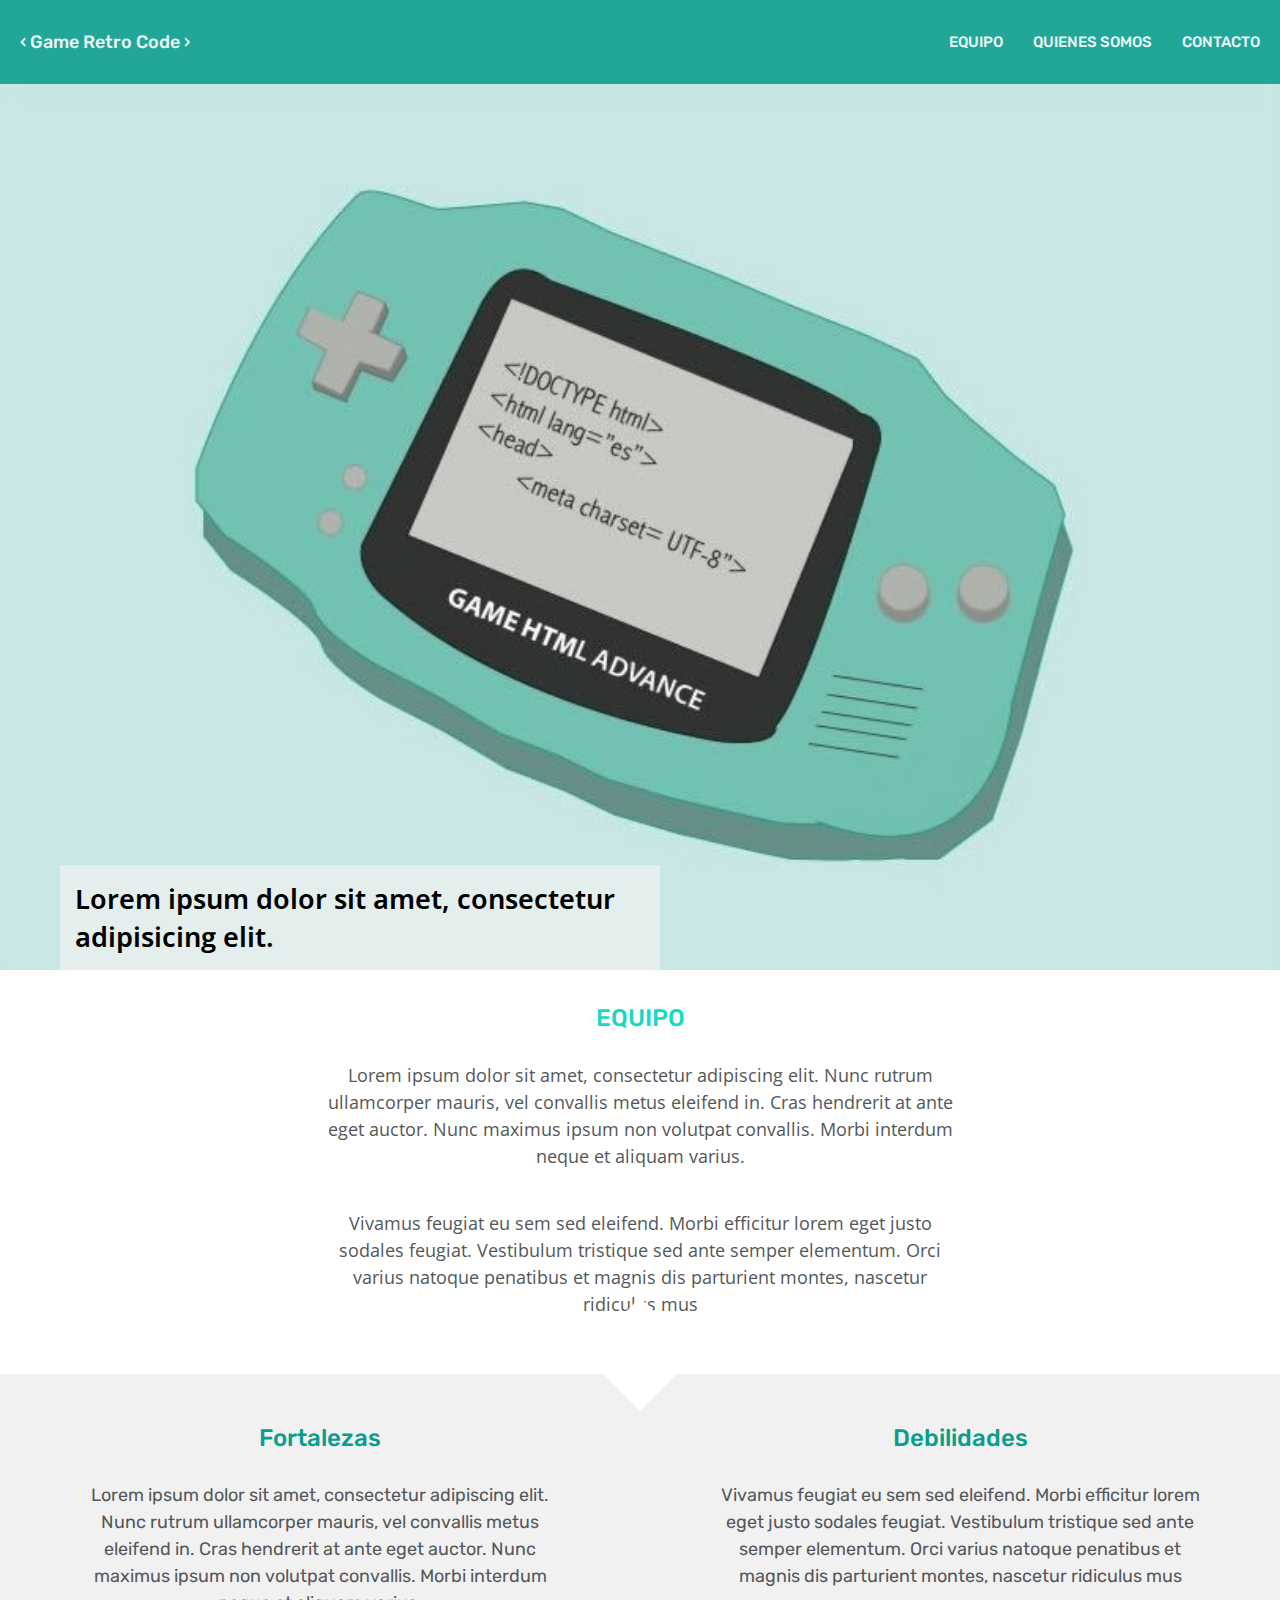
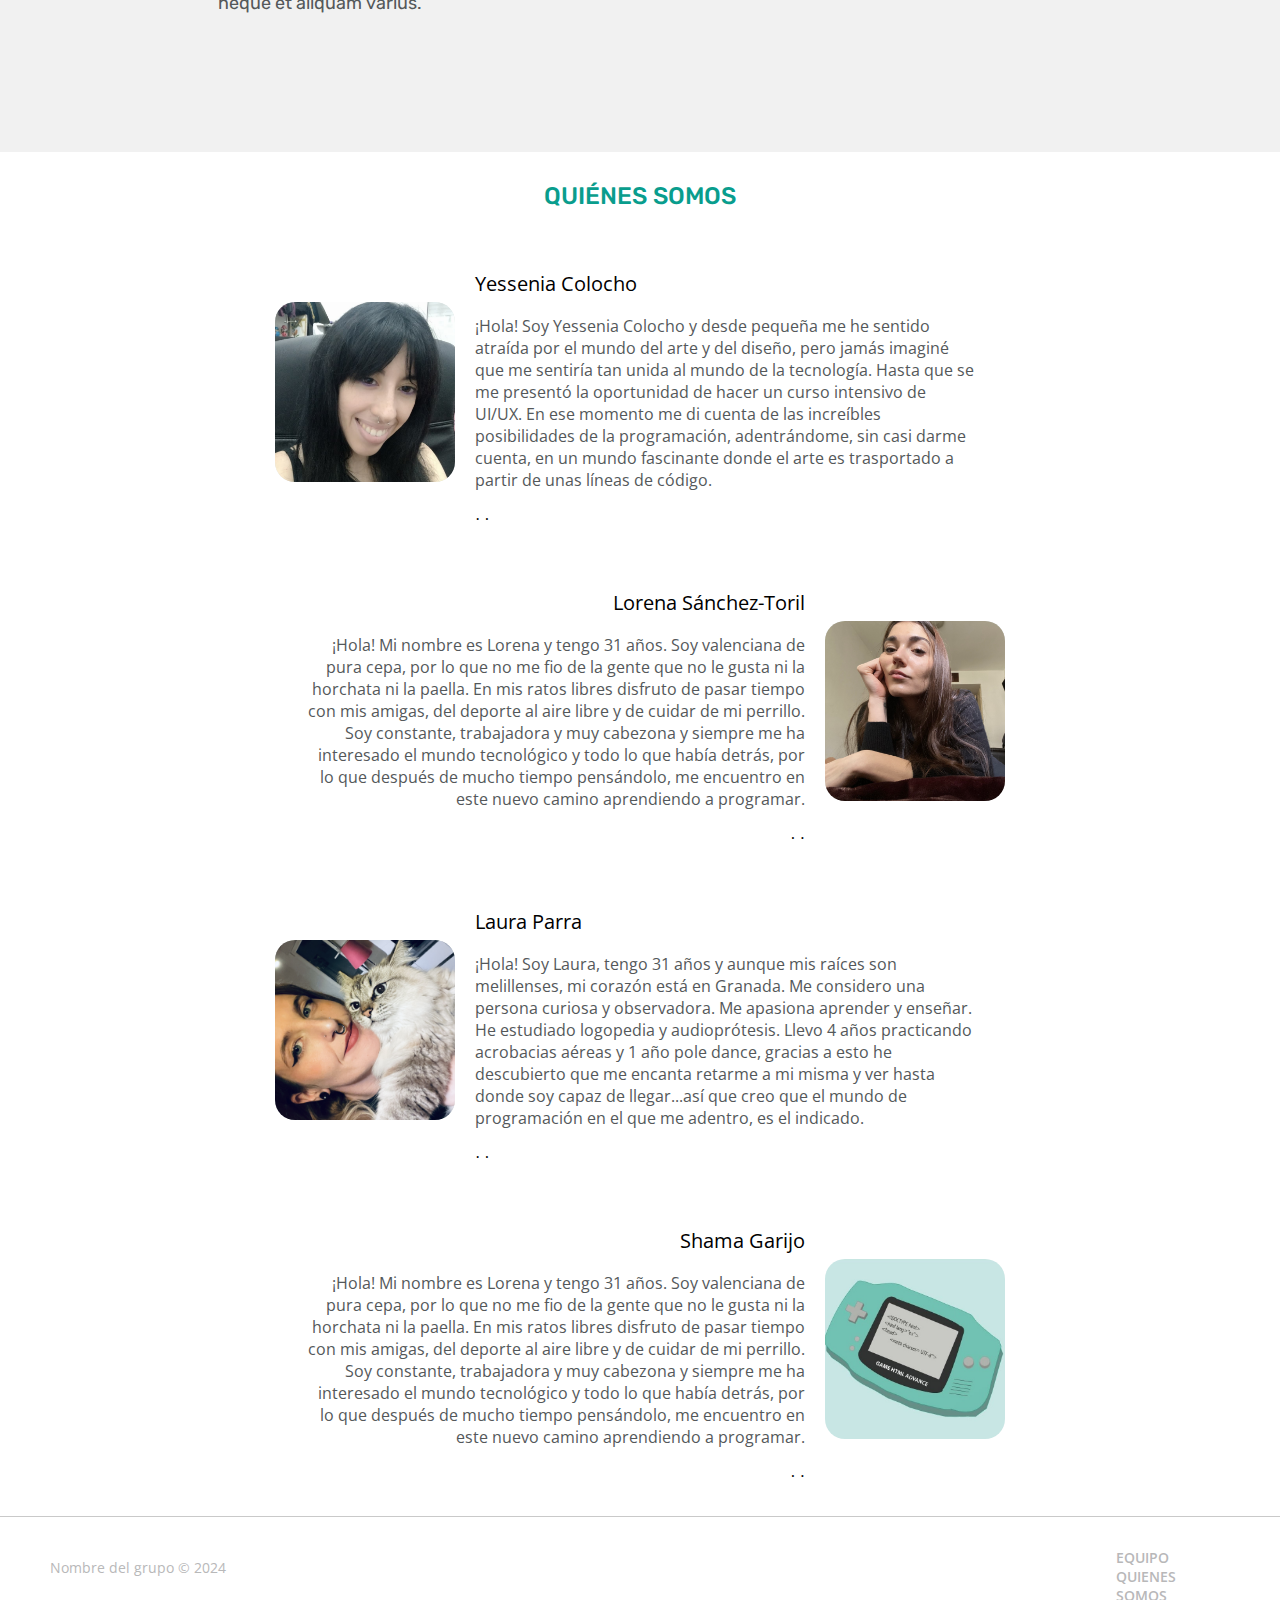
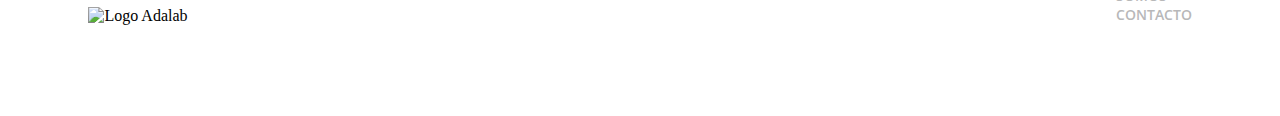
==== commit a315ced9: "Deployed new version of the page to production" ====
--- a/docs/index.html
+++ b/docs/index.html
@@ -28,7 +28,7 @@
       src="https://kit.fontawesome.com/3c33987a45.js"
       crossorigin="anonymous"
     ></script>
-    <link rel="stylesheet" href="./assets/main-4d539aa0.css">
+    <link rel="stylesheet" href="./assets/main-ab166bb2.css">
   </head>
   <body>
     <!-- Header  -->
@@ -40,7 +40,7 @@
       <li class="list-item">
         <a href="./index.html#quienesSomos">QUIENES SOMOS</a>
       </li>
-      <li class="list-item"><a href="../more-info.html">CONTACTO</a></li>
+      <li class="list-item"><a href="./more-info.html">CONTACTO</a></li>
     </ul>
   </nav>
 </header>
@@ -113,81 +113,108 @@
 
     <h1 class="title-quienes-somos">QUIÉNES SOMOS</h1>
 
-    <div class="profile">
+    <div class="profile {=$class}">
   <div class="image-div">
     <img src="./images/foto_yesse.png" />
   </div>
 
-  <h2 class="name">Yessenia Colocho</h2>
-
-  <p class="description">
-    ¡Hola! Soy Yessenia Colocho y desde pequeña me he sentido atraída por el mundo del arte y del diseño,
+<div class="text-div">
+    <h2 class="name">Yessenia Colocho</h2>
+
+    <p class="description">
+      ¡Hola! Soy Yessenia Colocho y desde pequeña me he sentido atraída por el mundo del arte y del diseño,
      pero jamás imaginé que me sentiría tan unida al mundo de la tecnología.
       Hasta que se me presentó la oportunidad de hacer un curso intensivo de UI/UX. 
       En ese momento me di cuenta de las increíbles posibilidades de la programación, adentrándome, sin casi darme cuenta, en un mundo fascinante donde el arte es trasportado a partir de unas líneas de código. 
-  </p>
-
-  <div class="social-media">
-    <a href="https://www.linkedin.com/in/yessenia-colocho/"><i class="fa-brands fa-linkedin icons"></i></a> ·
-    <a href="https://github.com/YesseniaColocho"><i class="fa-brands fa-github icons"></i></a> ·
-    <a href="mailto:{=$mailto}"><i class="fa-solid fa-envelope icons"></i></a>
-  </div>
-</div>
-
-
-    <div class="profile">
-  <div class="image-div">
-    <img src="./images/foto_yesse.png" />
-  </div>
-
-  <h2 class="name">Lorena Sánchez-Toril</h2>
-
-  <p class="description">
-    {=$desc}
-  </p>
-
-  <div class="social-media">
-    <a href="https://www.linkedin.com/in/lorena-s-4535b5102/"><i class="fa-brands fa-linkedin icons"></i></a> ·
-    <a href="https://github.com/LorenaSTN"><i class="fa-brands fa-github icons"></i></a> ·
-    <a href="mailto:{=$mailto}"><i class="fa-solid fa-envelope icons"></i></a>
-  </div>
-</div>
-
-
-    <div class="profile">
-  <div class="image-div">
-    <img src="./images/foto_yesse.png" />
-  </div>
-
-  <h2 class="name">Laura Parra</h2>
-
-  <p class="description">
-    {=$desc}
-  </p>
-
-  <div class="social-media">
-    <a href="https://www.linkedin.com/"><i class="fa-brands fa-linkedin icons"></i></a> ·
-    <a href="https://github.com/laura-pf"><i class="fa-brands fa-github icons"></i></a> ·
-    <a href="mailto:{=$mailto}"><i class="fa-solid fa-envelope icons"></i></a>
-  </div>
-</div>
-
-
-    <div class="profile">
-  <div class="image-div">
-    <img src="./images/foto_yesse.png" />
-  </div>
-
-  <h2 class="name">Shama Garijo</h2>
-
-  <p class="description">
-    {=$desc}
-  </p>
-
-  <div class="social-media">
-    <a href="https://www.linkedin.com/"><i class="fa-brands fa-linkedin icons"></i></a> ·
-    <a href="https://github.com/ShamaGarijo"><i class="fa-brands fa-github icons"></i></a> ·
-    <a href="mailto:{=$mailto}"><i class="fa-solid fa-envelope icons"></i></a>
+    </p>
+
+    <div class="social-media">
+      <a href="https://www.linkedin.com/in/yessenia-colocho/"><i class="fa-brands fa-linkedin icons"></i></a> ·
+      <a href="https://github.com/YesseniaColocho"><i class="fa-brands fa-github icons"></i></a> ·
+      <a href="mailto:{=$mailto}"><i class="fa-solid fa-envelope icons"></i></a>
+    </div>
+
+  </div>
+</div>
+
+
+    <div class="profile derecha">
+  <div class="image-div">
+    <img src="./images/Lorena.jpg" />
+  </div>
+
+<div class="text-div">
+    <h2 class="name">Lorena Sánchez-Toril</h2>
+
+    <p class="description">
+      ¡Hola! Mi nombre es Lorena y tengo 31 años. Soy valenciana de pura cepa, por lo que no me fio de la gente
+     que no le gusta ni la horchata ni la paella. En mis ratos libres disfruto 
+     de pasar tiempo con mis amigas, del deporte al aire libre y de cuidar de mi perrillo.
+      Soy constante, trabajadora y muy cabezona y siempre me ha interesado el mundo tecnológico
+       y todo lo que había detrás, por lo que después de mucho tiempo pensándolo, me encuentro en
+       este nuevo camino aprendiendo a programar.
+    </p>
+
+    <div class="social-media">
+      <a href="https://www.linkedin.com/in/lorena-s-4535b5102/"><i class="fa-brands fa-linkedin icons"></i></a> ·
+      <a href="https://github.com/LorenaSTN"><i class="fa-brands fa-github icons"></i></a> ·
+      <a href="mailto:{=$mailto}"><i class="fa-solid fa-envelope icons"></i></a>
+    </div>
+
+  </div>
+</div>
+
+
+    <div class="profile {=$class}">
+  <div class="image-div">
+    <img src="./images/foto-Laura.jpg" />
+  </div>
+
+<div class="text-div">
+    <h2 class="name">Laura Parra</h2>
+
+    <p class="description">
+      ¡Hola! Soy Laura, tengo 31 años y aunque mis raíces son melillenses, 
+    mi corazón está en Granada. Me considero una persona curiosa y observadora.
+     Me apasiona aprender y enseñar. He estudiado logopedia y audioprótesis. 
+     Llevo 4 años practicando acrobacias aéreas y 1 año pole dance, gracias a esto
+      he descubierto que me encanta retarme a mi misma y ver hasta donde soy capaz 
+      de llegar...así que creo que el mundo de programación en el que me adentro, es el indicado.
+    </p>
+
+    <div class="social-media">
+      <a href="https://www.linkedin.com/"><i class="fa-brands fa-linkedin icons"></i></a> ·
+      <a href="https://github.com/laura-pf"><i class="fa-brands fa-github icons"></i></a> ·
+      <a href="mailto:{=$mailto}"><i class="fa-solid fa-envelope icons"></i></a>
+    </div>
+
+  </div>
+</div>
+
+
+    <div class="profile derecha">
+  <div class="image-div">
+    <img src="./images/gameboyfondo.jpg" />
+  </div>
+
+<div class="text-div">
+    <h2 class="name">Shama Garijo</h2>
+
+    <p class="description">
+      ¡Hola! Mi nombre es Lorena y tengo 31 años. Soy valenciana de pura cepa, por lo que no me fio de la gente
+     que no le gusta ni la horchata ni la paella. En mis ratos libres disfruto 
+     de pasar tiempo con mis amigas, del deporte al aire libre y de cuidar de mi perrillo.
+      Soy constante, trabajadora y muy cabezona y siempre me ha interesado el mundo tecnológico
+       y todo lo que había detrás, por lo que después de mucho tiempo pensándolo, me encuentro en
+       este nuevo camino aprendiendo a programar.
+    </p>
+
+    <div class="social-media">
+      <a href="https://www.linkedin.com/"><i class="fa-brands fa-linkedin icons"></i></a> ·
+      <a href="https://github.com/ShamaGarijo"><i class="fa-brands fa-github icons"></i></a> ·
+      <a href="mailto:{=$mailto}"><i class="fa-solid fa-envelope icons"></i></a>
+    </div>
+
   </div>
 </div>
 
@@ -210,7 +237,7 @@
   </div>
 </footer>
 
-<!-- //FOOTER ESPECIFICO MEDIA QUERIS -->
+<!-- FOOTER ESPECIFICO MEDIA QUERIS -->
 
 <footer class="footer-responsive">
   <div class="footer-contact">
--- a/docs/assets/main-ab166bb2.css
+++ b/docs/assets/main-ab166bb2.css
@@ -0,0 +1 @@
+@charset "UTF-8";:root{--font-title: "Rubik", sans-serif;--font-body: "Open Sans", sans-serif;--font-color-tittle: #14d9c4}*{box-sizing:border-box;margin:0;padding:0}body{margin:0}a{text-decoration:none}ul{list-style-type:none}.img{width:100%}.header{width:100%;position:sticky;top:0;z-index:3}.header-title{background:#099D8D;display:flex;justify-content:center;padding:20px;font-family:Rubik,sans-serif;color:#fff;font-weight:500;opacity:.9;position:sticky;font-size:large}.nav{background:rgb(64,224,208);color:#fff;font-family:Rubik,sans-serif;display:flex;justify-content:center;padding:20px;font-weight:500;opacity:.9}.list{display:flex;gap:30px;font-family:var(--font-title);font-size:15px}.list-item a{color:#fff}.div-lorem{transform:translateY(-40px);width:75%;background-color:#fff;padding:15px;margin:0 auto}.h2{font-family:var(--font-body);font-size:18px;text-align:center;font-weight:645;font-stretch:normal;font-style:normal;line-height:1.39;color:var(--font-color-subtitle)}.float-header{display:flex;justify-content:center;transform:translateY(-50px)}.div-float-header{width:90%;min-width:340px;background-color:#fff;padding:15px}.tittle-float-header{font-family:var(--font-body);font-size:22px;text-align:center;font-weight:645;font-stretch:normal;font-style:normal;line-height:1.39;color:var(--font-color-subtitle)}@media screen and (min-width: 768px){.header{background-color:#099d8d;display:flex;justify-content:space-between;height:84px;opacity:.9;align-items:center}.nav{display:flex;align-items:center;gap:10px;background-color:#099d8d}.background{position:relative}.div-lorem{margin-left:30px;background-color:#f7f5f58e;transform:none;position:absolute;bottom:5px}.h2{font-size:2rem;text-align:left}.float-header{display:flex;justify-content:left}.div-float-header{width:600px;margin-left:60px;background-color:#f7f5f58e;transform:none;position:absolute;top:-59px}.tittle-float-header{font-size:1.7rem;text-align:left}}.title-quienes-somos{color:#099d8d;font-family:Rubik,sans-serif;font-weight:500;font-size:24px;margin-top:30px;margin-bottom:30px;border-radius:100px;text-align:center}.image-div{width:180px;height:180px;background-color:#dee6e5;margin-bottom:15px;border-radius:20px}.name{font-family:var(--font-body);font-size:20px;font-weight:400;height:45px;text-align:center}.description{width:290px;font-family:var(--font-body);color:#54585a;text-align:center;margin-bottom:15px}.profile{width:320px;display:flex;flex-direction:column;align-items:center;padding:30px 15px;margin:0 auto}.image-div{width:180px;height:180px;background-color:#dee6e5;margin-bottom:15px;border-radius:20px;display:flex;align-items:center;justify-content:center;overflow:hidden}.image-div img{width:100%;height:100%;object-fit:cover}.name{font-family:Open Sans,sans-serif;font-size:20px;font-weight:400;height:45px;text-align:center}.description{width:290px;font-family:Open Sans,sans-serif;color:#54585a;text-align:center;margin-bottom:15px}.icons{color:#099d8d}.social-media{text-align:center;padding-top:5px}@media screen and (min-width: 768px){.profile{width:100%;max-width:760px;display:flex;flex-direction:row;justify-content:start;align-items:center;gap:20px}.profile.derecha{justify-content:end;flex-direction:row-reverse}.profile.derecha .text-div{align-items:flex-end}.profile.derecha .text-div .description{text-align:right}.text-div{display:flex;flex-direction:column;justify-content:flex-start;align-items:flex-start}.description{width:500px;text-align:left}}.container{padding:15px}.title{padding:15px;height:60px;font-size:16px;font-family:var(--font-title);font-weight:500;color:#fff;text-align:center;background-color:#099d8d}nav{background-color:#14d9c4;position:sticky;padding:15px}.lista{display:flex;text-decoration-style:none;list-style-type:none;justify-content:space-between;font-family:var(--font-title);font-size:15px}.li a{text-decoration:none;color:#fff;font-weight:500}.header img{height:300px}.contact h2{color:#099d8d;text-align:center;font-family:var(--font-title);font-size:24px;padding:30px;font-weight:500}.contact-1{font-family:var(--font-body);font-size:16px;color:#54585a;margin:0 auto 20px;text-align:center}.contact-2{font-family:var(--font-body);font-size:12px;margin:0 auto;text-align:center;color:#54585a}.form{padding-top:58px;width:290px;font-family:var(--font-body);font-size:14px;color:#54585a;margin:0 auto}.form .button{width:100%;height:45px;background-color:#099d8d;border-radius:4px;color:#fff;border:none;margin-top:30px;margin-bottom:60px;cursor:pointer}.form input{width:100%;height:45px;margin-top:7px;margin-bottom:13px;padding-left:10px}.input__mensaje::placeholder{position:relative;bottom:30px}.obligatory{color:var(--font-color-tittle)}#mensaje{height:105px}.footer-contact{display:flex;flex-direction:column;justify-content:center;align-items:center}.footer-1{font-family:var(--font-body);font-size:14px;color:#b8b8b9;text-align:center;margin-top:30px}.footer-2{font-family:var(--font-body);font-size:14px;margin-top:20px;margin-bottom:20px;width:114px;font-weight:600;color:#b8b8b9}.footer-contact img{width:115.9px}.logo{height:45px;margin-right:30px}@media (min-width: 768px){.contacto{width:70%;margin:0 auto}.form{width:70%}#button{width:45%}.buttondiv{display:flex;justify-content:flex-end}}@media (min-width: 1200px){.contacto{width:60%}#email{width:50%}#telefono{width:20%}}.footer-contact{border-top:1px solid rgb(201,201,201)}.footer-contact .elemento-equipo{text-align:center}.footer-contact .elemento-equipo .footer-2{color:#54585a}.logo-padre{padding-bottom:20px}.footer-responsive{display:none}@media screen and (min-width: 768px){.footer{display:none}.footer-contact{border:none}.footer-responsive{display:flex;justify-content:space-between;align-items:center;padding:0 50px;margin-bottom:60px;height:140px;border-top:1px solid rgb(201,201,201)}.footer-responsive .logo-padre{padding-top:30px}}.hidden{display:none}.section-2{background-color:#fff;display:flex;flex-direction:column;align-items:center;width:360px;height:620px;padding-left:15px;padding-right:15px;margin:0 auto}.title-2{padding-top:30px;padding-bottom:30px;font-size:24px;text-align:center;color:#14d9c4;font-family:Rubik,sans-serif;font-weight:500}.parrafo-lorem-2{padding-left:10px;padding-right:10px;padding-bottom:20px;width:340px;height:250px;font-size:18px;line-height:1.5;text-align:center;color:#54585a;align-self:center;font-family:Open Sans,sans-serif}.parrafo-vivamus-2{padding-left:10px;padding-right:10px;padding-top:20px;width:340px;height:230px;font-size:18px;line-height:1.5;text-align:center;color:#54585a;align-self:center;font-family:Open Sans,sans-serif}.elemento-flotante{background:white;height:80px;width:80px;position:relative;margin:0 auto;z-index:1;transform:rotate(45deg);bottom:-20px}.elemento-gris-contactos{background:rgba(184,184,185,.2);font-family:Rubik,sans-serif;display:flex;flex-direction:column;align-items:center;width:100%;min-width:360px;height:700px;padding:30px 20px;margin:0 auto}.title-3{font-size:24px;text-align:center;color:#099d8d;font-family:Rubik,sans-serif;font-weight:500;padding:30px}.parrafo-lorem-3,.parrafo-vivamus-3{padding-left:10px;padding-right:10px;padding-bottom:20px;width:340px;height:250px;font-size:18px;line-height:1.5;text-align:center;color:#54585a;align-self:center;font-family:Rubik,sans-serif}@media screen and (min-width: 768px){.section-2{width:700px;height:320px;margin:0 auto}.parrafo-lorem-2,.parrafo-vivamus-2{width:100%}.elemento-gris-contactos{width:100%;height:auto;max-width:none;margin:0 auto;padding:20px 0;display:flex;flex-direction:row;justify-content:center}.elemento-gris-contactos .section-fortalezas,.elemento-gris-contactos .section-debilidades{width:50%;display:flex;flex-direction:column;justify-content:center;align-items:center}.elemento-gris-contactos .parrafo-lorem-3,.elemento-gris-contactos .parrafo-vivamus-3{width:80%}}
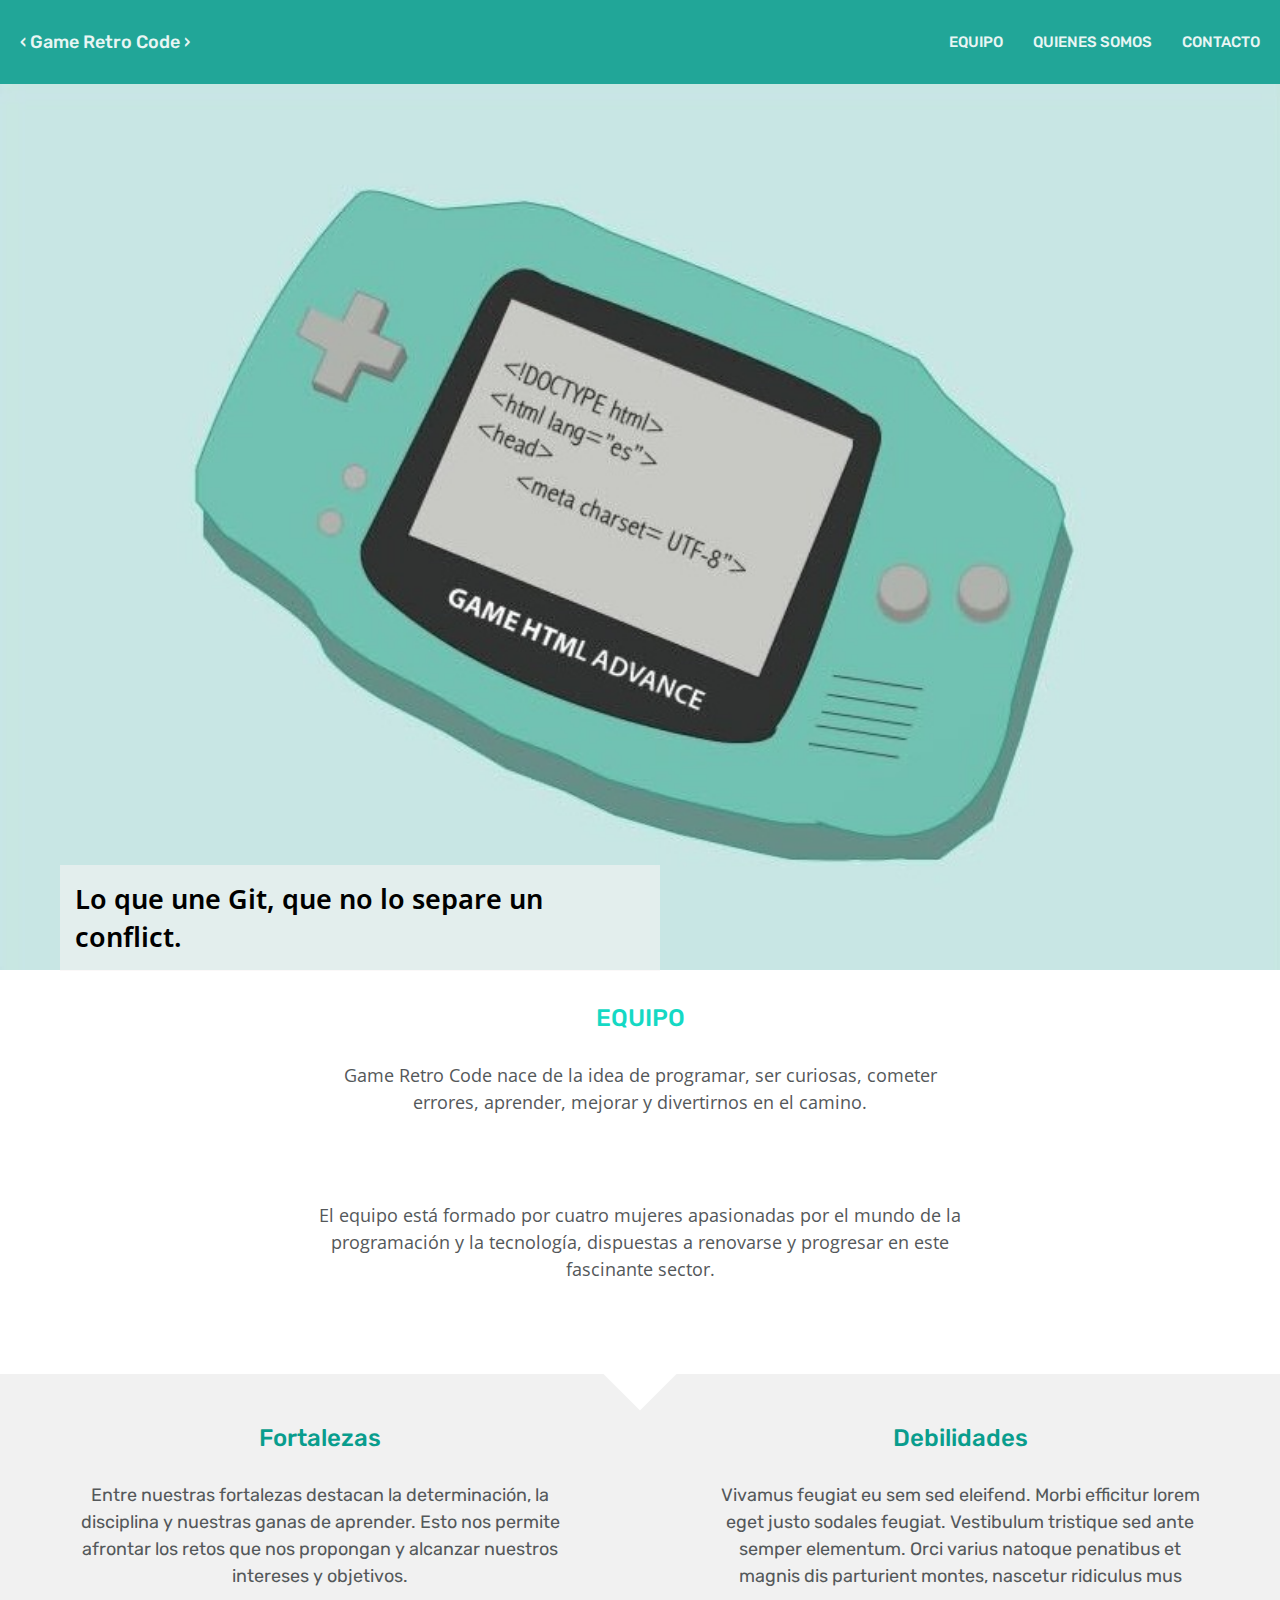
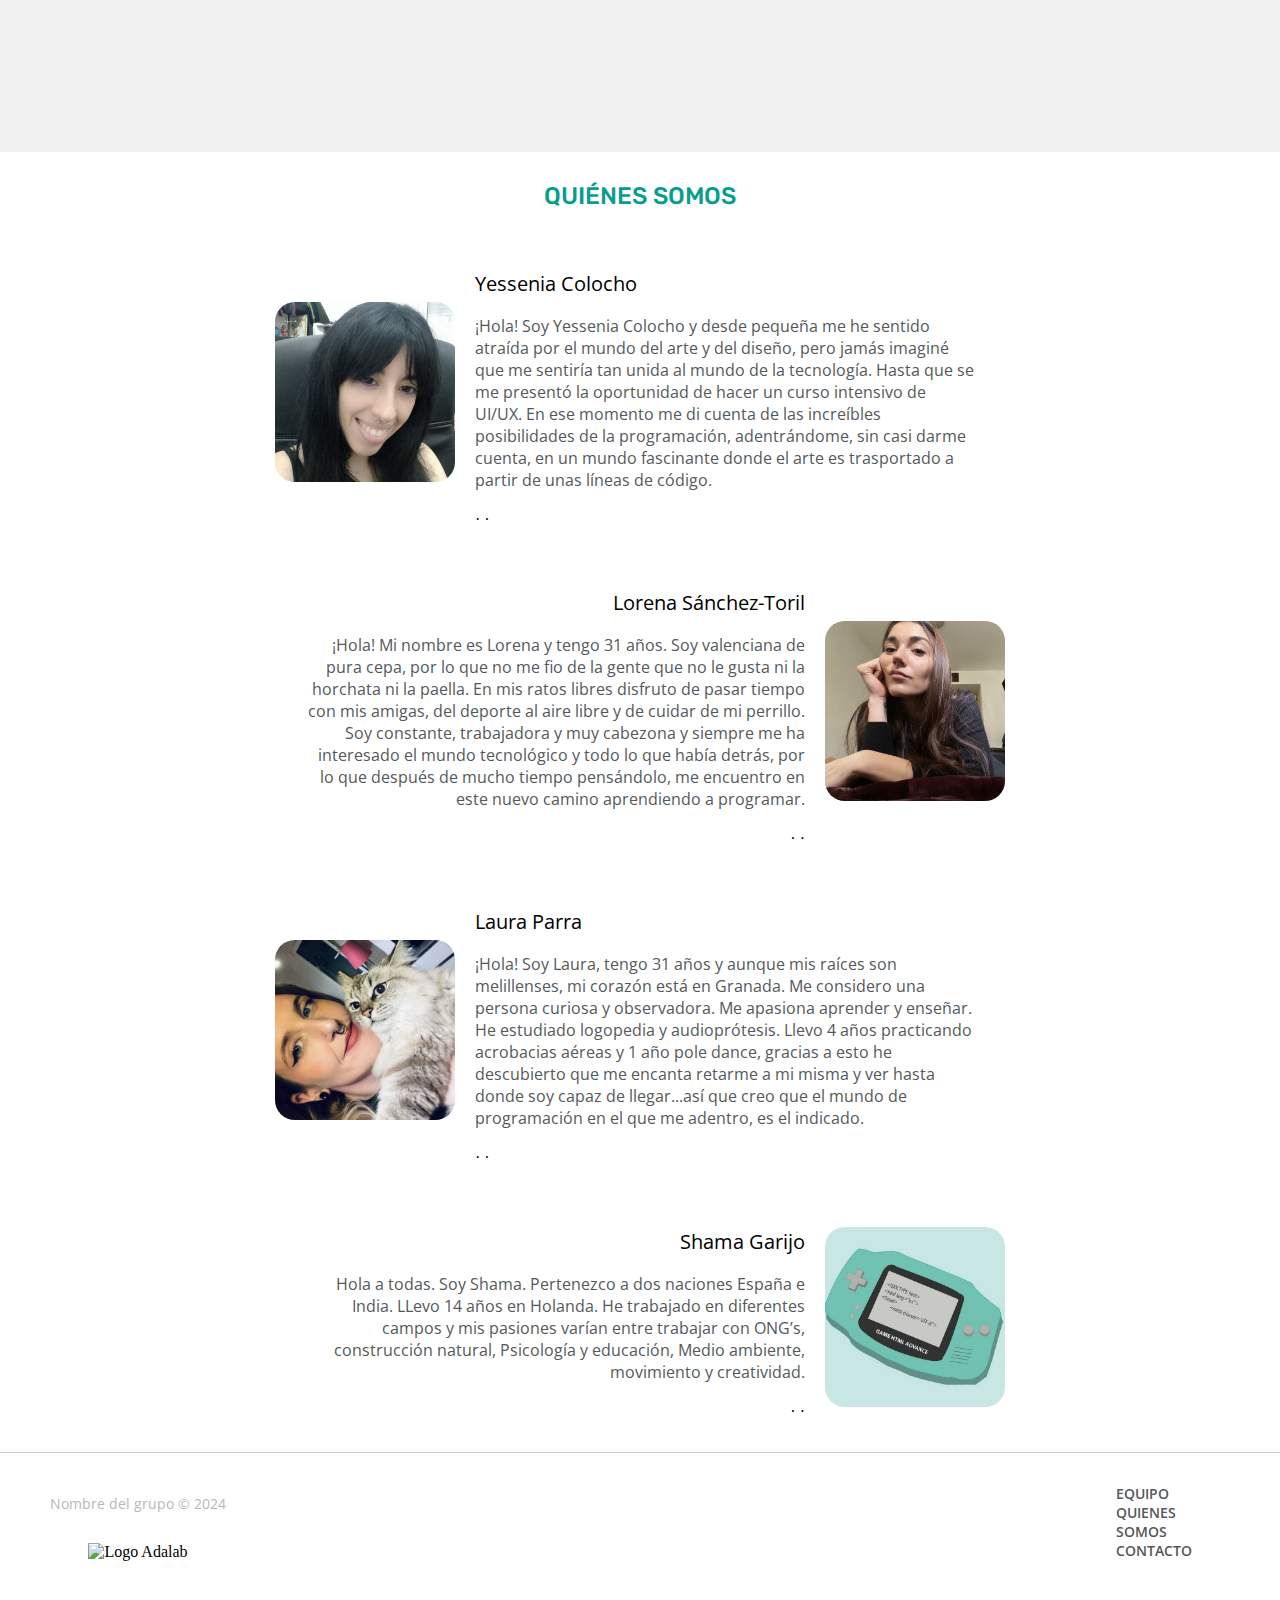
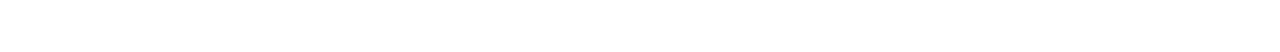
==== commit ff2bb7f9: "Deployed new version of the page to production" ====
--- a/docs/index.html
+++ b/docs/index.html
@@ -28,7 +28,7 @@
       src="https://kit.fontawesome.com/3c33987a45.js"
       crossorigin="anonymous"
     ></script>
-    <link rel="stylesheet" href="./assets/main-ab166bb2.css">
+    <link rel="stylesheet" href="./assets/main-79c67f79.css">
   </head>
   <body>
     <!-- Header  -->
@@ -52,7 +52,7 @@
 <section class="float-header {=$classFloat}">
   <div class="div-float-header">
     <h2 class="tittle-float-header">
-      Lorem ipsum dolor sit amet, consectetur adipisicing elit.
+     Lo que une Git, que no lo separe un conflict.
     </h2>
   </div>
 </section>
@@ -61,17 +61,11 @@
   <section class="section-2">
     <h1 class="title-2">EQUIPO</h1>
     <p class="parrafo-lorem-2">
-      Lorem ipsum dolor sit amet, consectetur adipiscing elit. Nunc rutrum
-      ullamcorper mauris, vel convallis metus eleifend in. Cras hendrerit at
-      ante eget auctor. Nunc maximus ipsum non volutpat convallis. Morbi
-      interdum neque et aliquam varius.
+      Game Retro Code nace de la idea de programar, ser curiosas, cometer errores, aprender, mejorar y divertirnos en el camino. 
     </p>
 
     <p class="parrafo-vivamus-2">
-      Vivamus feugiat eu sem sed eleifend. Morbi efficitur lorem eget justo
-      sodales feugiat. Vestibulum tristique sed ante semper elementum. Orci
-      varius natoque penatibus et magnis dis parturient montes, nascetur
-      ridiculus mus
+      El equipo está formado por cuatro mujeres apasionadas por el mundo de la programación y la tecnología, dispuestas a renovarse y progresar en este fascinante sector. 
     </p>
   </section>
 
@@ -85,12 +79,9 @@
   <section class="elemento-gris-contactos">
     <div class="section-fortalezas">
       <h1 class="title-3">Fortalezas</h1>
-      <p class="parrafo-lorem-3">
-        Lorem ipsum dolor sit amet, consectetur adipiscing elit. Nunc rutrum
-        ullamcorper mauris, vel convallis metus eleifend in. Cras hendrerit at
-        ante eget auctor. Nunc maximus ipsum non volutpat convallis. Morbi
-        interdum neque et aliquam varius.
-      </p>
+        <p class="parrafo-lorem-3">
+         Entre nuestras fortalezas destacan la determinación, la disciplina y nuestras ganas de aprender. Esto nos permite afrontar los retos que nos propongan y alcanzar nuestros intereses y objetivos.
+        </p>
     </div>
 
     <div class="section-debilidades">
@@ -201,12 +192,9 @@
     <h2 class="name">Shama Garijo</h2>
 
     <p class="description">
-      ¡Hola! Mi nombre es Lorena y tengo 31 años. Soy valenciana de pura cepa, por lo que no me fio de la gente
-     que no le gusta ni la horchata ni la paella. En mis ratos libres disfruto 
-     de pasar tiempo con mis amigas, del deporte al aire libre y de cuidar de mi perrillo.
-      Soy constante, trabajadora y muy cabezona y siempre me ha interesado el mundo tecnológico
-       y todo lo que había detrás, por lo que después de mucho tiempo pensándolo, me encuentro en
-       este nuevo camino aprendiendo a programar.
+      Hola a todas. Soy Shama. Pertenezco a dos naciones España e India. LLevo 14 años en Holanda.
+    He trabajado en diferentes campos y mis pasiones varían entre trabajar con ONG’s,
+    construcción natural, Psicología y educación, Medio ambiente, movimiento y creatividad.
     </p>
 
     <div class="social-media">
@@ -251,7 +239,7 @@
   </div>
 
   <div class="elemento-equipo">
-    <p class="footer-2">EQUIPO <br />QUIENES SOMOS <br />CONTACTO</p>
+    <p class="footer-2"><a href="./index.html#main">EQUIPO </a><br /> <a href="./index.html#quienesSomos">QUIENES SOMOS </a><br /> <a href="./more-info.html">CONTACTO</a></p>
   </div>
 
   </footer>
--- a/docs/assets/main-79c67f79.css
+++ b/docs/assets/main-79c67f79.css
@@ -0,0 +1 @@
+@charset "UTF-8";:root{--font-title: "Rubik", sans-serif;--font-body: "Open Sans", sans-serif;--font-color-tittle: #14d9c4}*{box-sizing:border-box;margin:0;padding:0}body{margin:0}a{text-decoration:none}ul{list-style-type:none}.img{width:100%}.header{width:100%;position:sticky;top:0;z-index:3}.header-title{background:#099D8D;display:flex;justify-content:center;padding:20px;font-family:Rubik,sans-serif;color:#fff;font-weight:500;opacity:.9;position:sticky;font-size:large}.nav{background:rgb(64,224,208);color:#fff;font-family:Rubik,sans-serif;display:flex;justify-content:center;padding:20px;font-weight:500;opacity:.9}.list{display:flex;gap:30px;font-family:var(--font-title);font-size:15px}.list-item a{color:#fff}.div-lorem{transform:translateY(-40px);width:75%;background-color:#fff;padding:15px;margin:0 auto}.h2{font-family:var(--font-body);font-size:18px;text-align:center;font-weight:645;font-stretch:normal;font-style:normal;line-height:1.39;color:var(--font-color-subtitle)}.float-header{display:flex;justify-content:center;transform:translateY(-50px)}.div-float-header{width:90%;min-width:340px;background-color:#fff;padding:15px}.tittle-float-header{font-family:var(--font-body);font-size:22px;text-align:center;font-weight:645;font-stretch:normal;font-style:normal;line-height:1.39;color:var(--font-color-subtitle)}@media screen and (min-width: 768px){.header{background-color:#099d8d;display:flex;justify-content:space-between;height:84px;opacity:.9;align-items:center}.nav{display:flex;align-items:center;gap:10px;background-color:#099d8d}.background{position:relative}.div-lorem{margin-left:30px;background-color:#f7f5f58e;transform:none;position:absolute;bottom:5px}.h2{font-size:2rem;text-align:left}.float-header{display:flex;justify-content:left}.div-float-header{width:600px;margin-left:60px;background-color:#f7f5f58e;transform:none;position:absolute;top:-59px}.tittle-float-header{font-size:1.7rem;text-align:left}}.title-quienes-somos{color:#099d8d;font-family:Rubik,sans-serif;font-weight:500;font-size:24px;margin-top:30px;margin-bottom:30px;border-radius:100px;text-align:center}.image-div{width:180px;height:180px;background-color:#dee6e5;margin-bottom:15px;border-radius:20px}.name{font-family:var(--font-body);font-size:20px;font-weight:400;height:45px;text-align:center}.description{width:290px;font-family:var(--font-body);color:#54585a;text-align:center;margin-bottom:15px}.profile{width:320px;display:flex;flex-direction:column;align-items:center;padding:30px 15px;margin:0 auto}.image-div{width:180px;height:180px;background-color:#dee6e5;margin-bottom:15px;border-radius:20px;display:flex;align-items:center;justify-content:center;overflow:hidden}.image-div img{width:100%;height:100%;object-fit:cover}.name{font-family:Open Sans,sans-serif;font-size:20px;font-weight:400;height:45px;text-align:center}.description{width:290px;font-family:Open Sans,sans-serif;color:#54585a;text-align:center;margin-bottom:15px}.icons{color:#099d8d}.social-media{text-align:center;padding-top:5px}@media screen and (min-width: 768px){.profile{width:100%;max-width:760px;display:flex;flex-direction:row;justify-content:start;align-items:center;gap:20px}.profile.derecha{justify-content:end;flex-direction:row-reverse}.profile.derecha .text-div{align-items:flex-end}.profile.derecha .text-div .description{text-align:right}.text-div{display:flex;flex-direction:column;justify-content:flex-start;align-items:flex-start}.description{width:500px;text-align:left}}.container{padding:15px}.title{padding:15px;height:60px;font-size:16px;font-family:var(--font-title);font-weight:500;color:#fff;text-align:center;background-color:#099d8d}nav{background-color:#14d9c4;position:sticky;padding:15px}.lista{display:flex;text-decoration-style:none;list-style-type:none;justify-content:space-between;font-family:var(--font-title);font-size:15px}.li a{text-decoration:none;color:#fff;font-weight:500}.header img{height:300px}.contact h2{color:#099d8d;text-align:center;font-family:var(--font-title);font-size:24px;padding:30px;font-weight:500}.contact-1{font-family:var(--font-body);font-size:16px;color:#54585a;margin:0 auto 20px;text-align:center}.contact-2{font-family:var(--font-body);font-size:12px;margin:0 auto;text-align:center;color:#54585a}.form{padding-top:58px;width:290px;font-family:var(--font-body);font-size:14px;color:#54585a;margin:0 auto}.form .button{width:100%;height:45px;background-color:#099d8d;border-radius:4px;color:#fff;border:none;margin-top:30px;margin-bottom:60px;cursor:pointer}.form input{width:100%;height:45px;margin-top:7px;margin-bottom:13px;padding-left:10px}.input__mensaje::placeholder{position:relative;bottom:30px}.obligatory{color:var(--font-color-tittle)}#mensaje{height:105px}.footer-contact{display:flex;flex-direction:column;justify-content:center;align-items:center}.footer-1{font-family:var(--font-body);font-size:14px;color:#b8b8b9;text-align:center;margin-top:30px}.footer-2{font-family:var(--font-body);font-size:14px;margin-top:20px;margin-bottom:20px;width:114px;font-weight:600;color:#b8b8b9}.footer-contact img{width:115.9px}.logo{height:45px;margin-right:30px}@media (min-width: 768px){.contacto{width:70%;margin:0 auto}.form{width:500px}#button{width:45%}.buttondiv{display:flex;justify-content:flex-end}}@media (min-width: 1200px){.contacto{width:65%}.form{width:750px}}.footer-contact{border-top:1px solid rgb(201,201,201)}.footer-contact .elemento-equipo{text-align:center}.footer-contact .elemento-equipo .footer-2{color:#54585a}.logo-padre{padding-bottom:20px}.footer-responsive{display:none}@media screen and (min-width: 768px){.footer{display:none}.footer-contact{border:none}.footer-responsive{display:flex;justify-content:space-between;align-items:center;padding:0 50px;margin-bottom:60px;height:140px;border-top:1px solid rgb(201,201,201)}.footer-responsive .logo-padre{padding-top:30px}}footer a{color:#54585a}.hidden{display:none}.section-2{background-color:#fff;display:flex;flex-direction:column;align-items:center;width:360px;height:620px;padding-left:15px;padding-right:15px;margin:0 auto}.title-2{padding-top:30px;padding-bottom:30px;font-size:24px;text-align:center;color:#14d9c4;font-family:Rubik,sans-serif;font-weight:500}.parrafo-lorem-2{padding-left:10px;padding-right:10px;padding-bottom:20px;width:340px;height:250px;font-size:18px;line-height:1.5;text-align:center;color:#54585a;align-self:center;font-family:Open Sans,sans-serif}.parrafo-vivamus-2{padding-left:10px;padding-right:10px;padding-top:20px;width:340px;height:230px;font-size:18px;line-height:1.5;text-align:center;color:#54585a;align-self:center;font-family:Open Sans,sans-serif}.elemento-flotante{background:white;height:80px;width:80px;position:relative;margin:0 auto;z-index:1;transform:rotate(45deg);bottom:-20px}.elemento-gris-contactos{background:rgba(184,184,185,.2);font-family:Rubik,sans-serif;display:flex;flex-direction:column;align-items:center;width:100%;min-width:360px;height:700px;padding:30px 20px;margin:0 auto}.title-3{font-size:24px;text-align:center;color:#099d8d;font-family:Rubik,sans-serif;font-weight:500;padding:30px}.parrafo-lorem-3,.parrafo-vivamus-3{padding-left:10px;padding-right:10px;padding-bottom:20px;width:340px;height:250px;font-size:18px;line-height:1.5;text-align:center;color:#54585a;align-self:center;font-family:Rubik,sans-serif}@media screen and (min-width: 768px){.section-2{width:700px;height:320px;margin:0 auto}.parrafo-lorem-2,.parrafo-vivamus-2{width:100%}.elemento-gris-contactos{width:100%;height:auto;max-width:none;margin:0 auto;padding:20px 0;display:flex;flex-direction:row;justify-content:center}.elemento-gris-contactos .section-fortalezas,.elemento-gris-contactos .section-debilidades{width:50%;display:flex;flex-direction:column;justify-content:center;align-items:center}.elemento-gris-contactos .parrafo-lorem-3,.elemento-gris-contactos .parrafo-vivamus-3{width:80%}}
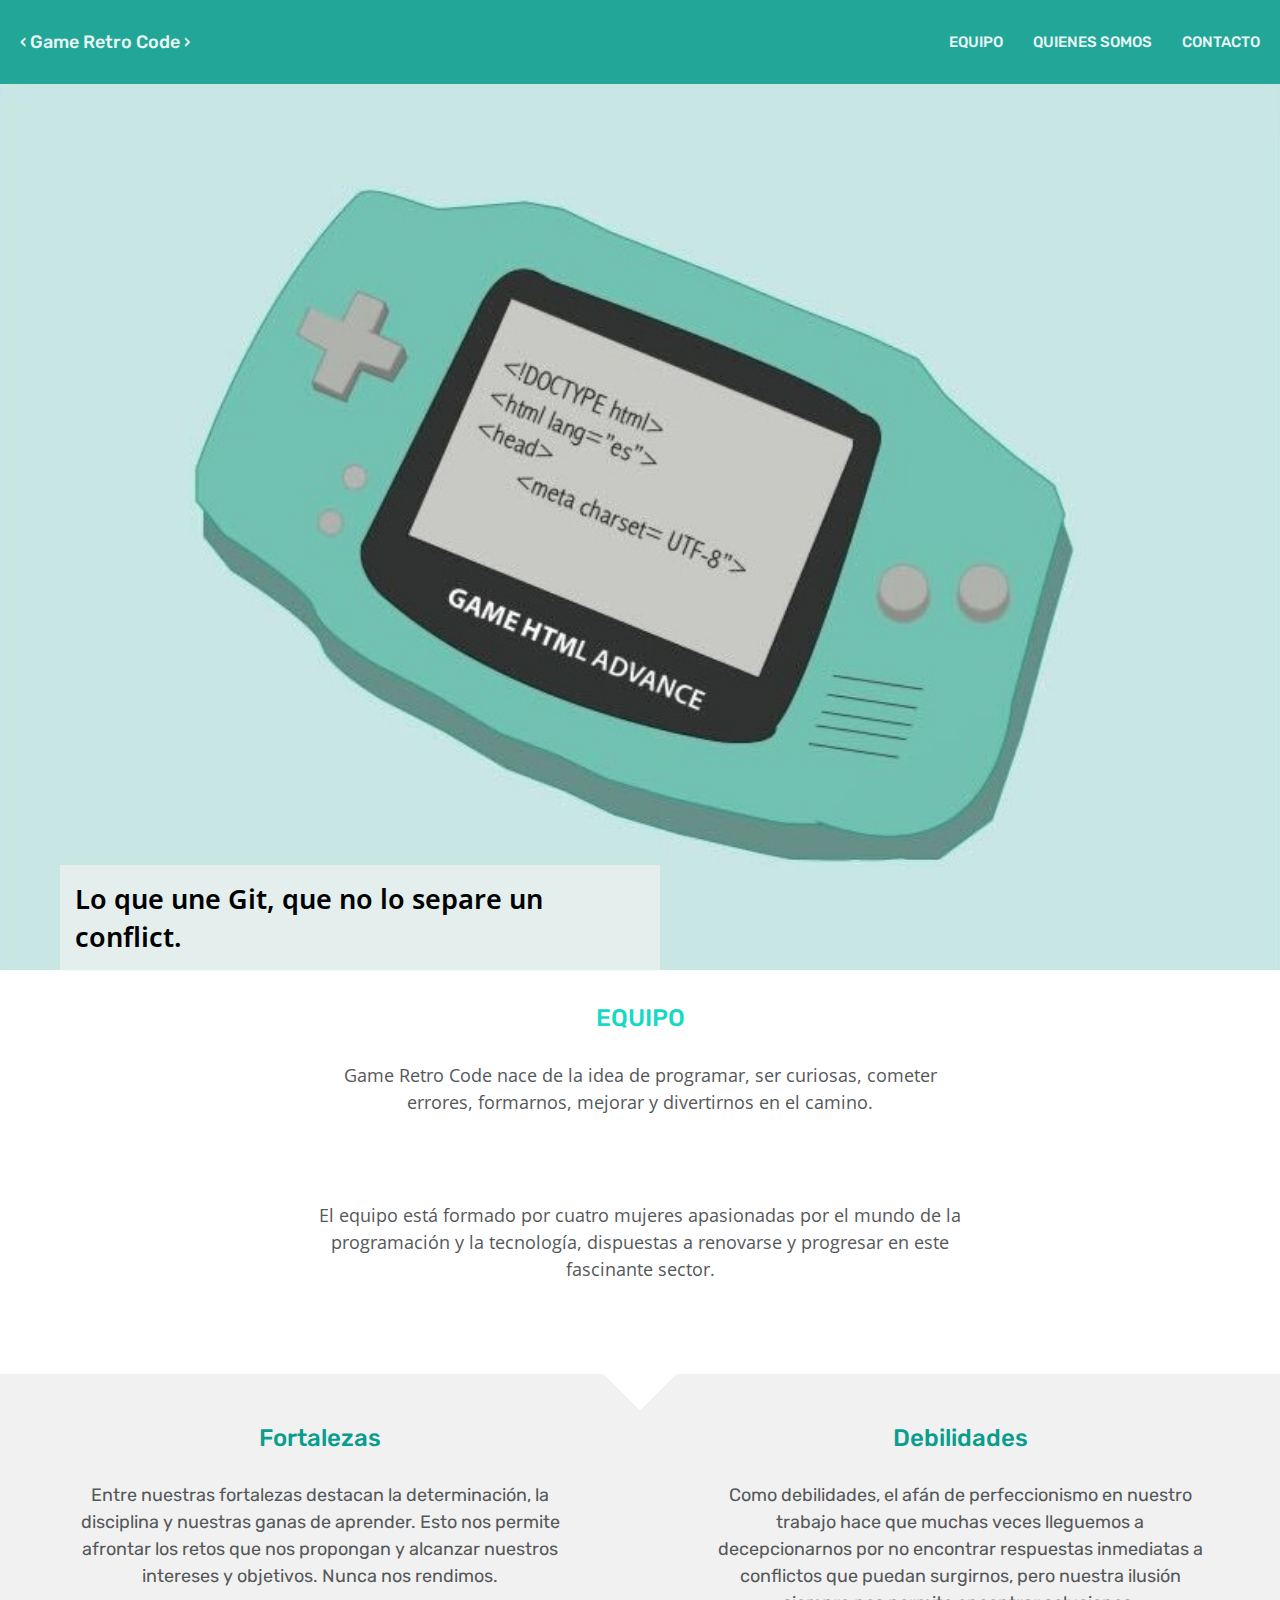
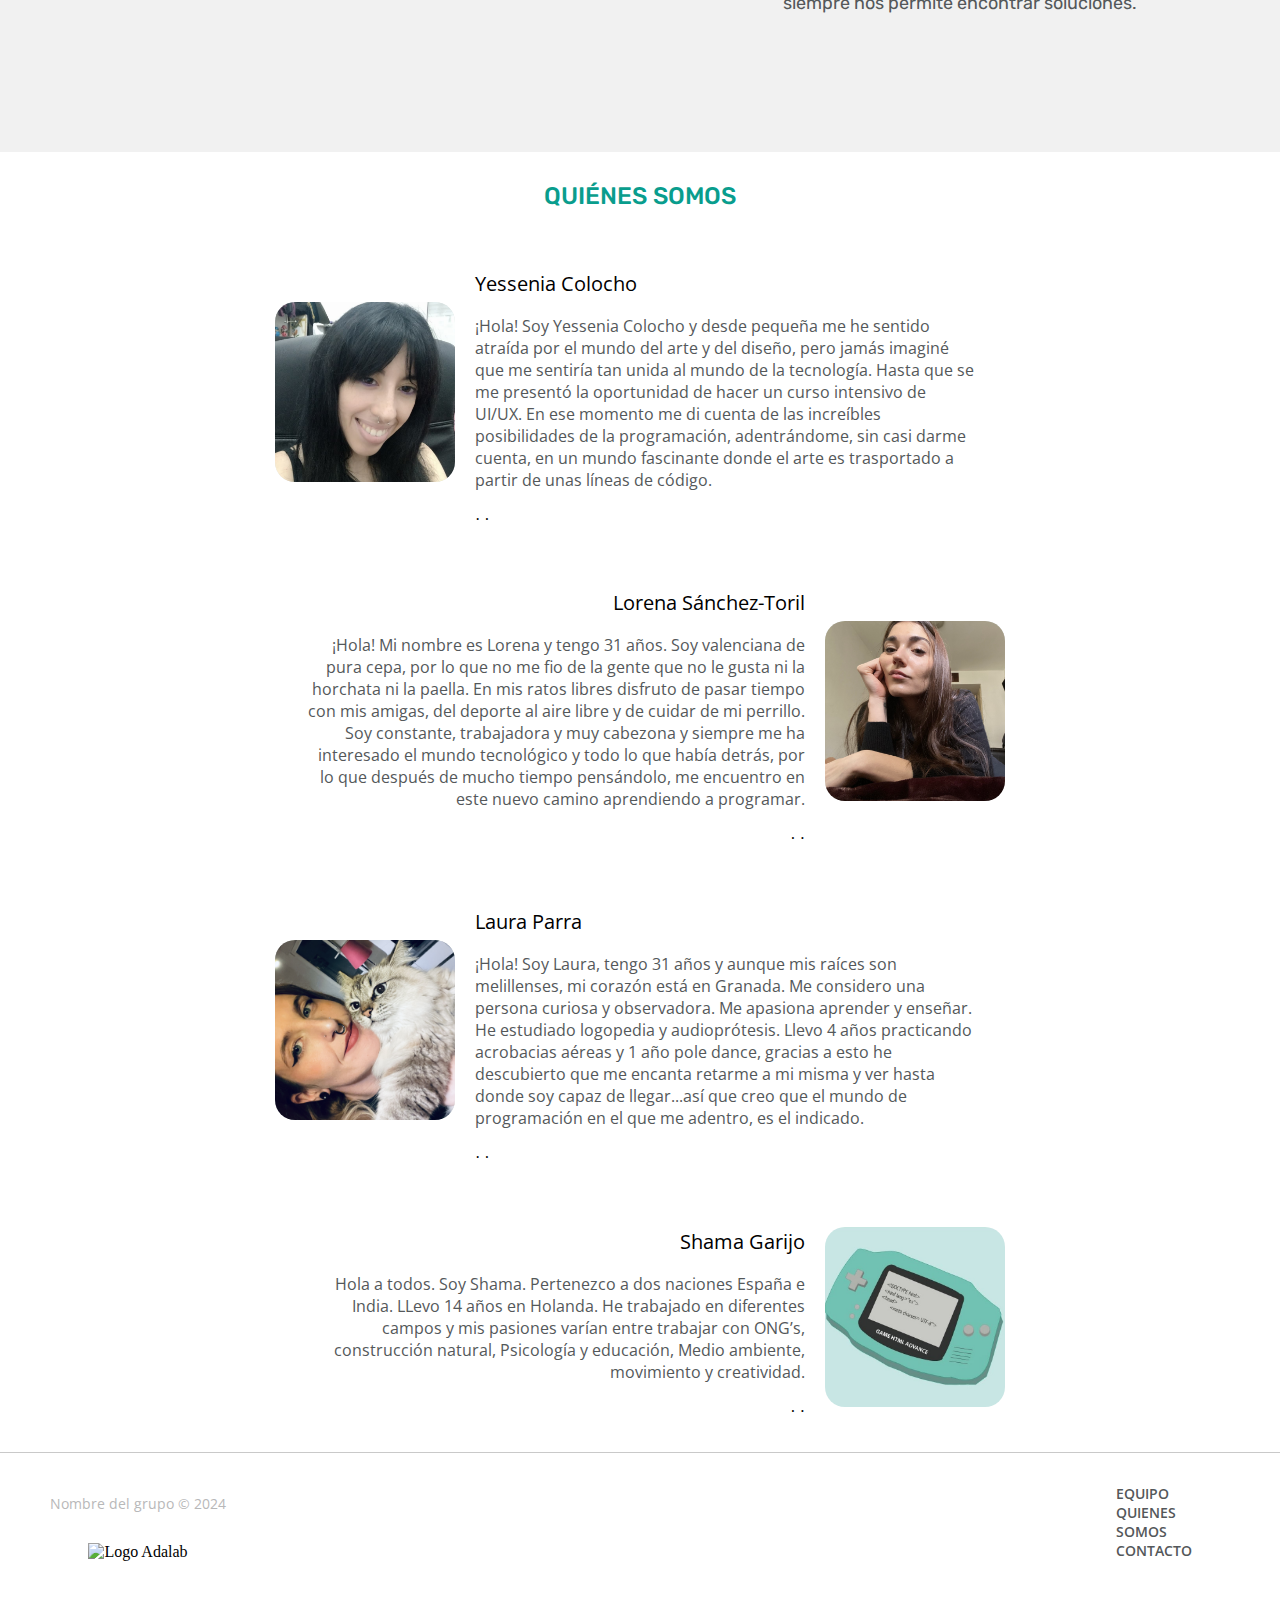
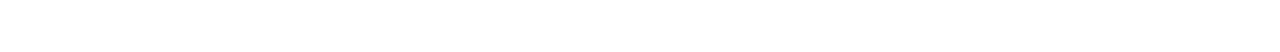
==== commit a5272a5a: "Deployed new version of the page to production" ====
--- a/docs/index.html
+++ b/docs/index.html
@@ -28,7 +28,7 @@
       src="https://kit.fontawesome.com/3c33987a45.js"
       crossorigin="anonymous"
     ></script>
-    <link rel="stylesheet" href="./assets/main-79c67f79.css">
+    <link rel="stylesheet" href="./assets/main-f5b77d51.css">
   </head>
   <body>
     <!-- Header  -->
@@ -61,7 +61,7 @@
   <section class="section-2">
     <h1 class="title-2">EQUIPO</h1>
     <p class="parrafo-lorem-2">
-      Game Retro Code nace de la idea de programar, ser curiosas, cometer errores, aprender, mejorar y divertirnos en el camino. 
+      Game Retro Code nace de la idea de programar, ser curiosas, cometer errores, formarnos, mejorar y divertirnos en el camino. 
     </p>
 
     <p class="parrafo-vivamus-2">
@@ -80,7 +80,7 @@
     <div class="section-fortalezas">
       <h1 class="title-3">Fortalezas</h1>
         <p class="parrafo-lorem-3">
-         Entre nuestras fortalezas destacan la determinación, la disciplina y nuestras ganas de aprender. Esto nos permite afrontar los retos que nos propongan y alcanzar nuestros intereses y objetivos.
+         Entre nuestras fortalezas destacan la determinación, la disciplina y nuestras ganas de aprender. Esto nos permite afrontar los retos que nos propongan y alcanzar nuestros intereses y objetivos. Nunca nos rendimos. 
         </p>
     </div>
 
@@ -88,10 +88,7 @@
       <h1 class="title-3">Debilidades</h1>
 
       <p class="parrafo-vivamus-3">
-        Vivamus feugiat eu sem sed eleifend. Morbi efficitur lorem eget justo
-        sodales feugiat. Vestibulum tristique sed ante semper elementum. Orci
-        varius natoque penatibus et magnis dis parturient montes, nascetur
-        ridiculus mus
+        Como debilidades, el afán de perfeccionismo en nuestro trabajo hace que muchas veces lleguemos a decepcionarnos por no encontrar respuestas inmediatas a conflictos que puedan surgirnos, pero nuestra ilusión siempre nos permite encontrar soluciones. 
       </p>
     </div>
   </section>
@@ -192,7 +189,7 @@
     <h2 class="name">Shama Garijo</h2>
 
     <p class="description">
-      Hola a todas. Soy Shama. Pertenezco a dos naciones España e India. LLevo 14 años en Holanda.
+      Hola a todos. Soy Shama. Pertenezco a dos naciones España e India. LLevo 14 años en Holanda.
     He trabajado en diferentes campos y mis pasiones varían entre trabajar con ONG’s,
     construcción natural, Psicología y educación, Medio ambiente, movimiento y creatividad.
     </p>
--- a/docs/assets/main-f5b77d51.css
+++ b/docs/assets/main-f5b77d51.css
@@ -0,0 +1 @@
+@charset "UTF-8";:root{--font-title: "Rubik", sans-serif;--font-body: "Open Sans", sans-serif;--font-color-tittle: #14d9c4}*{box-sizing:border-box;margin:0;padding:0}body{margin:0}a{text-decoration:none}ul{list-style-type:none}.img{width:100%}.header{width:100%;position:sticky;top:0;z-index:3}.header-title{background:#099D8D;display:flex;justify-content:center;padding:20px;font-family:Rubik,sans-serif;color:#fff;font-weight:500;opacity:.9;position:sticky;font-size:large}.nav{background:rgb(64,224,208);color:#fff;font-family:Rubik,sans-serif;display:flex;justify-content:center;padding:20px;font-weight:500;opacity:.9}.list{display:flex;gap:30px;font-family:var(--font-title);font-size:15px}.list-item a{color:#fff}.div-lorem{transform:translateY(-40px);width:75%;background-color:#fff;padding:15px;margin:0 auto}.h2{font-family:var(--font-body);font-size:18px;text-align:center;font-weight:645;font-stretch:normal;font-style:normal;line-height:1.39;color:var(--font-color-subtitle)}.float-header{display:flex;justify-content:center;transform:translateY(-50px)}.div-float-header{width:90%;min-width:340px;background-color:#fff;padding:15px}.tittle-float-header{font-family:var(--font-body);font-size:22px;text-align:center;font-weight:645;font-stretch:normal;font-style:normal;line-height:1.39;color:var(--font-color-subtitle)}@media screen and (min-width: 768px){.header{background-color:#099d8d;display:flex;justify-content:space-between;height:84px;opacity:.9;align-items:center}.nav{display:flex;align-items:center;gap:10px;background-color:#099d8d}.background{position:relative}.div-lorem{margin-left:30px;background-color:#f7f5f58e;transform:none;position:absolute;bottom:5px}.h2{font-size:2rem;text-align:left}.float-header{display:flex;justify-content:left}.div-float-header{width:600px;margin-left:60px;background-color:#f7f5f58e;transform:none;position:absolute;top:-59px}.tittle-float-header{font-size:1.7rem;text-align:left}}.title-quienes-somos{color:#099d8d;font-family:Rubik,sans-serif;font-weight:500;font-size:24px;margin-top:30px;margin-bottom:30px;border-radius:100px;text-align:center}.image-div{width:180px;height:180px;background-color:#dee6e5;margin-bottom:15px;border-radius:20px}.name{font-family:var(--font-body);font-size:20px;font-weight:400;height:45px;text-align:center}.description{width:290px;font-family:var(--font-body);color:#54585a;text-align:center;margin-bottom:15px}.profile{width:320px;display:flex;flex-direction:column;align-items:center;padding:30px 15px;margin:0 auto}.image-div{width:180px;height:180px;background-color:#dee6e5;margin-bottom:15px;border-radius:20px;display:flex;align-items:center;justify-content:center;overflow:hidden}.image-div img{width:100%;height:100%;object-fit:cover}.name{font-family:Open Sans,sans-serif;font-size:20px;font-weight:400;height:45px;text-align:center}.description{width:290px;font-family:Open Sans,sans-serif;color:#54585a;text-align:center;margin-bottom:15px}.icons{color:#099d8d}.social-media{text-align:center;padding-top:5px}@media screen and (min-width: 768px){.profile{width:100%;max-width:760px;display:flex;flex-direction:row;justify-content:start;align-items:center;gap:20px}.profile.derecha{justify-content:end;flex-direction:row-reverse}.profile.derecha .text-div{align-items:flex-end}.profile.derecha .text-div .description{text-align:right}.text-div{display:flex;flex-direction:column;justify-content:flex-start;align-items:flex-start}.description{width:500px;text-align:left}}.container{padding:15px}.title{padding:15px;height:60px;font-size:16px;font-family:var(--font-title);font-weight:500;color:#fff;text-align:center;background-color:#099d8d}nav{background-color:#14d9c4;position:sticky;padding:15px}.lista{display:flex;text-decoration-style:none;list-style-type:none;justify-content:space-between;font-family:var(--font-title);font-size:15px}.li a{text-decoration:none;color:#fff;font-weight:500}.header img{height:300px}.contact h2{color:#099d8d;text-align:center;font-family:var(--font-title);font-size:24px;padding:30px;font-weight:500}.contact-1{font-family:var(--font-body);font-size:16px;color:#54585a;margin:0 auto 20px;text-align:center}.contact-2{font-family:var(--font-body);font-size:12px;margin:0 auto;text-align:center;color:#54585a}.form{padding-top:58px;width:290px;font-family:var(--font-body);font-size:14px;color:#54585a;margin:0 auto}.form .button{width:100%;height:45px;background-color:#099d8d;border-radius:4px;color:#fff;border:none;margin-top:30px;margin-bottom:60px;cursor:pointer}.form input{width:100%;height:45px;margin-top:7px;margin-bottom:13px;padding-left:10px}.input__mensaje::placeholder{position:relative;bottom:30px}.obligatory{color:var(--font-color-tittle)}#mensaje{height:105px}.footer-contact{display:flex;flex-direction:column;justify-content:center;align-items:center}.footer-1{font-family:var(--font-body);font-size:14px;color:#b8b8b9;text-align:center;margin-top:30px}.footer-2{font-family:var(--font-body);font-size:14px;margin-top:20px;margin-bottom:20px;width:114px;font-weight:600;color:#b8b8b9}.footer-contact img{width:115.9px}.logo{height:45px;margin-right:30px}.element-flex{display:grid;grid-template-columns:7fr 3fr;gap:20px}.email,.telefono,.email input,.telefono input{width:100%}@media (min-width: 768px){.contacto{width:70%;margin:0 auto}.form{width:500px}#button{width:45%}.buttondiv{display:flex;justify-content:flex-end}}@media (min-width: 1200px){.contacto{width:65%}.form{width:750px}}.footer-contact{border-top:1px solid rgb(201,201,201)}.footer-contact .elemento-equipo{text-align:center}.footer-contact .elemento-equipo .footer-2{color:#54585a}.logo-padre{padding-bottom:20px}.footer-responsive{display:none}@media screen and (min-width: 768px){.footer{display:none}.footer-contact{border:none}.footer-responsive{display:flex;justify-content:space-between;align-items:center;padding:0 50px;margin-bottom:60px;height:140px;border-top:1px solid rgb(201,201,201)}.footer-responsive .logo-padre{padding-top:30px}}footer a{color:#54585a}.hidden{display:none}.section-2{background-color:#fff;display:flex;flex-direction:column;align-items:center;width:360px;height:620px;padding-left:15px;padding-right:15px;margin:0 auto}.title-2{padding-top:30px;padding-bottom:30px;font-size:24px;text-align:center;color:#14d9c4;font-family:Rubik,sans-serif;font-weight:500}.parrafo-lorem-2{padding-left:10px;padding-right:10px;padding-bottom:20px;width:340px;height:250px;font-size:18px;line-height:1.5;text-align:center;color:#54585a;align-self:center;font-family:Open Sans,sans-serif}.parrafo-vivamus-2{padding-left:10px;padding-right:10px;padding-top:20px;width:340px;height:230px;font-size:18px;line-height:1.5;text-align:center;color:#54585a;align-self:center;font-family:Open Sans,sans-serif}.elemento-flotante{background:white;height:80px;width:80px;position:relative;margin:0 auto;z-index:1;transform:rotate(45deg);bottom:-20px}.elemento-gris-contactos{background:rgba(184,184,185,.2);font-family:Rubik,sans-serif;display:flex;flex-direction:column;align-items:center;width:100%;min-width:360px;height:700px;padding:30px 20px;margin:0 auto}.title-3{font-size:24px;text-align:center;color:#099d8d;font-family:Rubik,sans-serif;font-weight:500;padding:30px}.parrafo-lorem-3,.parrafo-vivamus-3{padding-left:10px;padding-right:10px;padding-bottom:20px;width:340px;height:250px;font-size:18px;line-height:1.5;text-align:center;color:#54585a;align-self:center;font-family:Rubik,sans-serif}@media screen and (min-width: 768px){.section-2{width:700px;height:320px;margin:0 auto}.parrafo-lorem-2,.parrafo-vivamus-2{width:100%}.elemento-gris-contactos{width:100%;height:auto;max-width:none;margin:0 auto;padding:20px 0;display:flex;flex-direction:row;justify-content:center}.elemento-gris-contactos .section-fortalezas,.elemento-gris-contactos .section-debilidades{width:50%;display:flex;flex-direction:column;justify-content:center;align-items:center}.elemento-gris-contactos .parrafo-lorem-3,.elemento-gris-contactos .parrafo-vivamus-3{width:80%}}
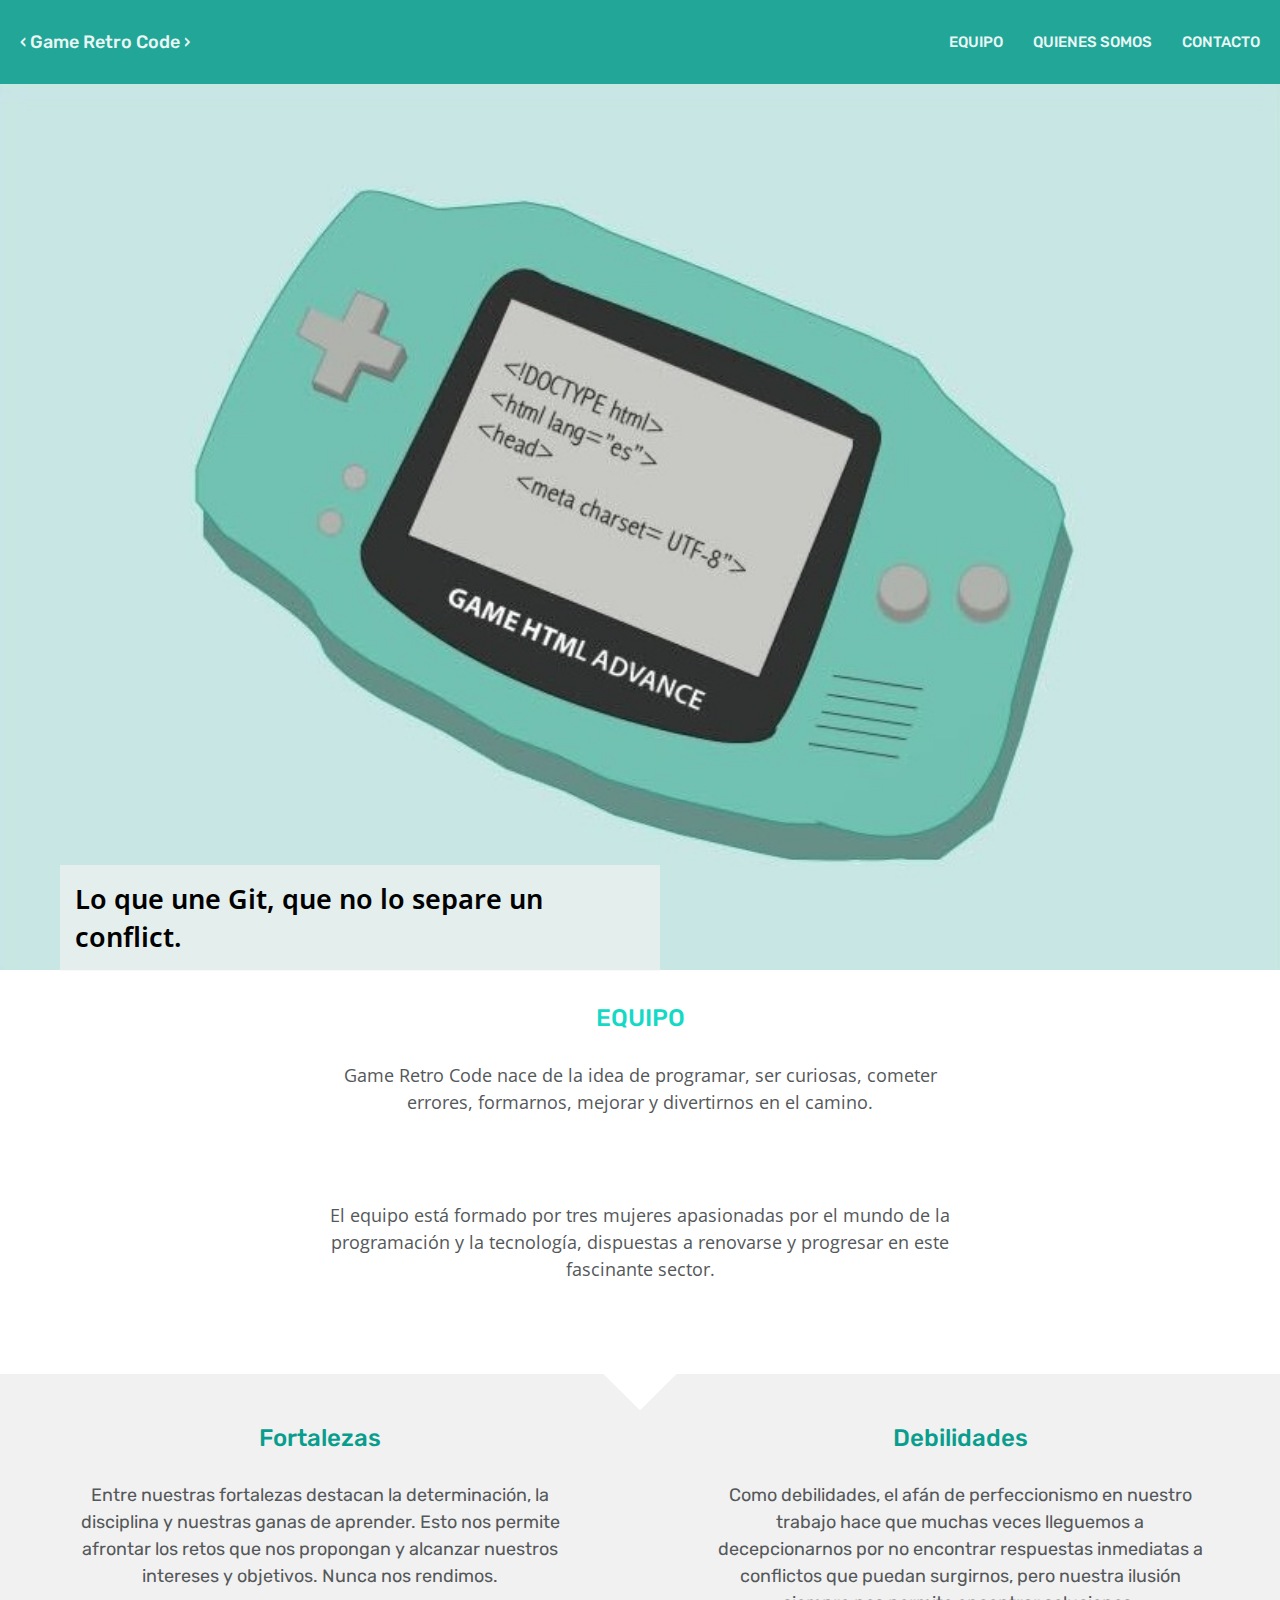
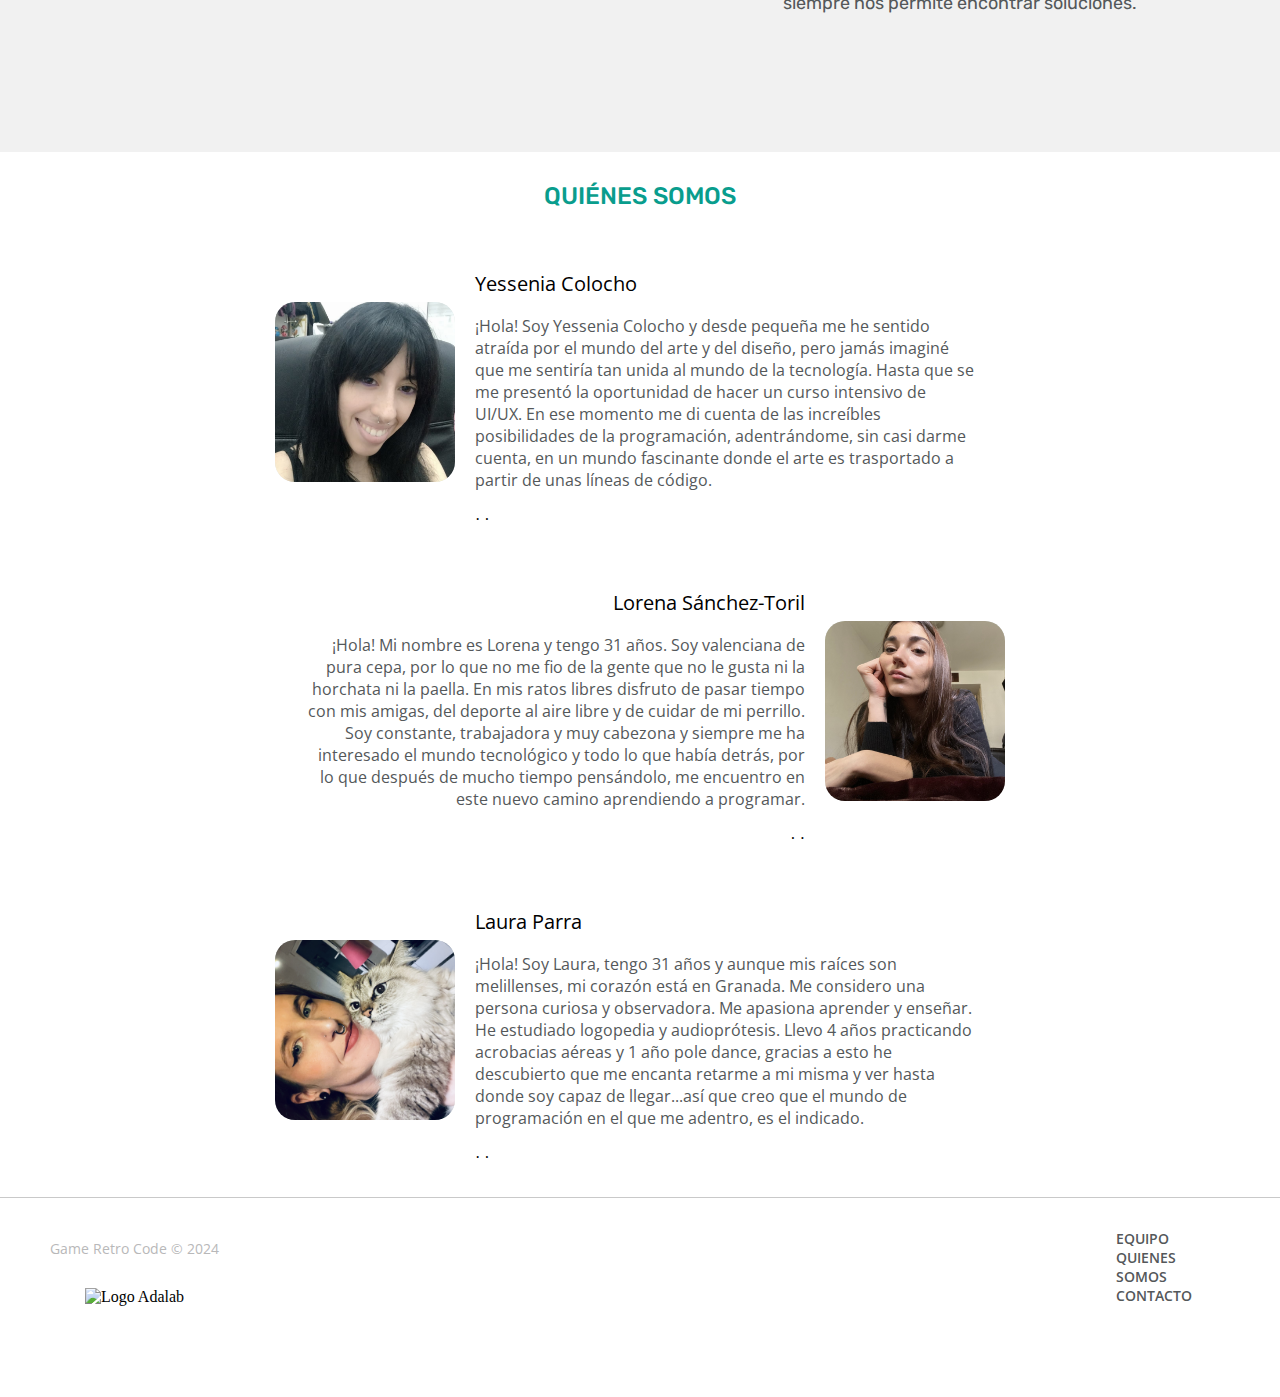
==== commit 12cb577b: "Deployed new version of the page to production" ====
--- a/docs/index.html
+++ b/docs/index.html
@@ -28,7 +28,7 @@
       src="https://kit.fontawesome.com/3c33987a45.js"
       crossorigin="anonymous"
     ></script>
-    <link rel="stylesheet" href="./assets/main-f5b77d51.css">
+    <link rel="stylesheet" href="./assets/main-35bb7f83.css">
   </head>
   <body>
     <!-- Header  -->
@@ -61,11 +61,14 @@
   <section class="section-2">
     <h1 class="title-2">EQUIPO</h1>
     <p class="parrafo-lorem-2">
-      Game Retro Code nace de la idea de programar, ser curiosas, cometer errores, formarnos, mejorar y divertirnos en el camino. 
+      Game Retro Code nace de la idea de programar, ser curiosas, cometer
+      errores, formarnos, mejorar y divertirnos en el camino.
     </p>
 
     <p class="parrafo-vivamus-2">
-      El equipo está formado por cuatro mujeres apasionadas por el mundo de la programación y la tecnología, dispuestas a renovarse y progresar en este fascinante sector. 
+      El equipo está formado por tres mujeres apasionadas por el mundo de la
+      programación y la tecnología, dispuestas a renovarse y progresar en este
+      fascinante sector.
     </p>
   </section>
 
@@ -74,21 +77,26 @@
   <div class="elemento-flotante">
     <div class="flotante"></div>
   </div>
-<!-- 
+  <!-- 
   en la sección gris he metido en contenedores div cada titulo y parrafo porque necesitaba hacer un display flex en el mediaqueris para cambiarlo de disposición -->
   <section class="elemento-gris-contactos">
     <div class="section-fortalezas">
       <h1 class="title-3">Fortalezas</h1>
-        <p class="parrafo-lorem-3">
-         Entre nuestras fortalezas destacan la determinación, la disciplina y nuestras ganas de aprender. Esto nos permite afrontar los retos que nos propongan y alcanzar nuestros intereses y objetivos. Nunca nos rendimos. 
-        </p>
+      <p class="parrafo-lorem-3">
+        Entre nuestras fortalezas destacan la determinación, la disciplina y
+        nuestras ganas de aprender. Esto nos permite afrontar los retos que nos
+        propongan y alcanzar nuestros intereses y objetivos. Nunca nos rendimos.
+      </p>
     </div>
 
     <div class="section-debilidades">
       <h1 class="title-3">Debilidades</h1>
 
       <p class="parrafo-vivamus-3">
-        Como debilidades, el afán de perfeccionismo en nuestro trabajo hace que muchas veces lleguemos a decepcionarnos por no encontrar respuestas inmediatas a conflictos que puedan surgirnos, pero nuestra ilusión siempre nos permite encontrar soluciones. 
+        Como debilidades, el afán de perfeccionismo en nuestro trabajo hace que
+        muchas veces lleguemos a decepcionarnos por no encontrar respuestas
+        inmediatas a conflictos que puedan surgirnos, pero nuestra ilusión
+        siempre nos permite encontrar soluciones.
       </p>
     </div>
   </section>
@@ -180,37 +188,13 @@
 </div>
 
 
-    <div class="profile derecha">
-  <div class="image-div">
-    <img src="./images/gameboyfondo.jpg" />
-  </div>
-
-<div class="text-div">
-    <h2 class="name">Shama Garijo</h2>
-
-    <p class="description">
-      Hola a todos. Soy Shama. Pertenezco a dos naciones España e India. LLevo 14 años en Holanda.
-    He trabajado en diferentes campos y mis pasiones varían entre trabajar con ONG’s,
-    construcción natural, Psicología y educación, Medio ambiente, movimiento y creatividad.
-    </p>
-
-    <div class="social-media">
-      <a href="https://www.linkedin.com/"><i class="fa-brands fa-linkedin icons"></i></a> ·
-      <a href="https://github.com/ShamaGarijo"><i class="fa-brands fa-github icons"></i></a> ·
-      <a href="mailto:{=$mailto}"><i class="fa-solid fa-envelope icons"></i></a>
-    </div>
-
-  </div>
-</div>
-
-
 </section>
 </main>
 
     <footer class="footer">
   <div class="footer-contact">
 
-    <p class="footer-1">Nombre del grupo © 2024</p>
+    <p class="footer-1">Game Retro Code © 2024</p>
 
     <div class="elemento-equipo">
     <p class="footer-2">EQUIPO <br />QUIENES SOMOS <br />CONTACTO</p>
@@ -227,7 +211,7 @@
 <footer class="footer-responsive">
   <div class="footer-contact">
 
-    <p class="footer-1">Nombre del grupo © 2024</p>
+    <p class="footer-1">Game Retro Code © 2024</p>
 
     <div class="logo-padre">
       <img class="logo-adalav" src="./images/logo-adalab.png" alt="Logo Adalab" />
--- a/docs/assets/main-35bb7f83.css
+++ b/docs/assets/main-35bb7f83.css
@@ -0,0 +1 @@
+@charset "UTF-8";:root{--font-title: "Rubik", sans-serif;--font-body: "Open Sans", sans-serif;--font-color-tittle: #14d9c4}*{box-sizing:border-box;margin:0;padding:0}body{margin:0}a{text-decoration:none}ul{list-style-type:none}.img{width:100%}.header{width:100%;position:sticky;top:0;z-index:3}.header-title{background:#099D8D;display:flex;justify-content:center;padding:20px;font-family:Rubik,sans-serif;color:#fff;font-weight:500;opacity:.9;position:sticky;font-size:large}.nav{background:rgb(64,224,208);color:#fff;font-family:Rubik,sans-serif;display:flex;justify-content:center;padding:20px;font-weight:500;opacity:.9}.list{display:flex;gap:30px;font-family:var(--font-title);font-size:15px}.list-item a{color:#fff}.div-lorem{transform:translateY(-40px);width:75%;background-color:#fff;padding:15px;margin:0 auto}.h2{font-family:var(--font-body);font-size:18px;text-align:center;font-weight:645;font-stretch:normal;font-style:normal;line-height:1.39;color:var(--font-color-subtitle)}.float-header{display:flex;justify-content:center;transform:translateY(-50px)}.div-float-header{width:90%;min-width:340px;background-color:#fff;padding:15px}.tittle-float-header{font-family:var(--font-body);font-size:22px;text-align:center;font-weight:645;font-stretch:normal;font-style:normal;line-height:1.39;color:var(--font-color-subtitle)}@media screen and (min-width: 768px){.header{background-color:#099d8d;display:flex;justify-content:space-between;height:84px;opacity:.9;align-items:center}.nav{display:flex;align-items:center;gap:10px;background-color:#099d8d}.background{position:relative}.div-lorem{margin-left:30px;background-color:#f7f5f58e;transform:none;position:absolute;bottom:5px}.h2{font-size:2rem;text-align:left}.float-header{display:flex;justify-content:left}.div-float-header{width:600px;margin-left:60px;background-color:#f7f5f58e;transform:none;position:absolute;top:-59px}.tittle-float-header{font-size:1.7rem;text-align:left}}.title-quienes-somos{color:#099d8d;font-family:Rubik,sans-serif;font-weight:500;font-size:24px;margin-top:30px;margin-bottom:30px;border-radius:100px;text-align:center}.image-div{width:180px;height:180px;background-color:#dee6e5;margin-bottom:15px;border-radius:20px}.name{font-family:var(--font-body);font-size:20px;font-weight:400;height:45px;text-align:center}.description{width:290px;font-family:var(--font-body);color:#54585a;text-align:center;margin-bottom:15px}.profile{width:320px;display:flex;flex-direction:column;align-items:center;padding:30px 15px;margin:0 auto}.image-div{width:180px;height:180px;background-color:#dee6e5;margin-bottom:15px;border-radius:20px;display:flex;align-items:center;justify-content:center;overflow:hidden}.image-div img{width:100%;height:100%;object-fit:cover}.name{font-family:Open Sans,sans-serif;font-size:20px;font-weight:400;height:45px;text-align:center}.description{width:290px;font-family:Open Sans,sans-serif;color:#54585a;text-align:center;margin-bottom:15px}.icons{color:#099d8d}.social-media{text-align:center;padding-top:5px}@media screen and (min-width: 768px){.profile{width:100%;max-width:760px;display:flex;flex-direction:row;justify-content:start;align-items:center;gap:20px}.profile.derecha{justify-content:end;flex-direction:row-reverse}.profile.derecha .text-div{align-items:flex-end}.profile.derecha .text-div .description{text-align:right}.text-div{display:flex;flex-direction:column;justify-content:flex-start;align-items:flex-start}.description{width:500px;text-align:left}}.container{padding:15px}.title{padding:15px;height:60px;font-size:16px;font-family:var(--font-title);font-weight:500;color:#fff;text-align:center;background-color:#099d8d}nav{background-color:#14d9c4;position:sticky;padding:15px}.lista{display:flex;text-decoration-style:none;list-style-type:none;justify-content:space-between;font-family:var(--font-title);font-size:15px}.li a{text-decoration:none;color:#fff;font-weight:500}.header img{height:300px}.contact h2{color:#099d8d;text-align:center;font-family:var(--font-title);font-size:24px;padding:30px;font-weight:500}.contact-1{font-family:var(--font-body);font-size:16px;color:#54585a;margin:0 auto 20px;text-align:center}.contact-2{font-family:var(--font-body);font-size:12px;margin:0 auto;text-align:center;color:#54585a}.form{padding-top:58px;width:290px;font-family:var(--font-body);font-size:14px;color:#54585a;margin:0 auto}.form .button{width:100%;height:45px;background-color:#099d8d;border-radius:4px;color:#fff;border:none;margin-top:30px;margin-bottom:60px;cursor:pointer}.form input{width:100%;height:45px;margin-top:7px;margin-bottom:13px;padding-left:10px}.input__mensaje::placeholder{position:relative;bottom:30px}.obligatory{color:var(--font-color-tittle)}#mensaje{height:105px}.footer-contact{display:flex;flex-direction:column;justify-content:center;align-items:center}.footer-1{font-family:var(--font-body);font-size:14px;color:#b8b8b9;text-align:center;margin-top:30px}.footer-2{font-family:var(--font-body);font-size:14px;margin-top:20px;margin-bottom:20px;width:114px;font-weight:600;color:#b8b8b9}.footer-contact img{width:115.9px}.logo{height:45px;margin-right:30px}@media (min-width: 768px){.contacto{width:70%;margin:0 auto}.form{width:500px}#button{width:45%}.buttondiv{display:flex;justify-content:flex-end}}@media (min-width: 1200px){.contacto{width:65%}.form{width:750px}.element-flex{display:grid;grid-template-columns:7fr 3fr;gap:20px}.email,.telefono,.email input,.telefono input{width:100%}}.footer-contact{border-top:1px solid rgb(201,201,201)}.footer-contact .elemento-equipo{text-align:center}.footer-contact .elemento-equipo .footer-2{color:#54585a}.logo-padre{padding-bottom:20px}.footer-responsive{display:none}@media screen and (min-width: 768px){.footer{display:none}.footer-contact{border:none}.footer-responsive{display:flex;justify-content:space-between;align-items:center;padding:0 50px;margin-bottom:60px;height:140px;border-top:1px solid rgb(201,201,201)}.footer-responsive .logo-padre{padding-top:30px}}footer a{color:#54585a}.hidden{display:none}.section-2{background-color:#fff;display:flex;flex-direction:column;align-items:center;width:360px;height:620px;padding-left:15px;padding-right:15px;margin:0 auto}.title-2{padding-top:30px;padding-bottom:30px;font-size:24px;text-align:center;color:#14d9c4;font-family:Rubik,sans-serif;font-weight:500}.parrafo-lorem-2{padding-left:10px;padding-right:10px;padding-bottom:20px;width:340px;height:250px;font-size:18px;line-height:1.5;text-align:center;color:#54585a;align-self:center;font-family:Open Sans,sans-serif}.parrafo-vivamus-2{padding-left:10px;padding-right:10px;padding-top:20px;width:340px;height:230px;font-size:18px;line-height:1.5;text-align:center;color:#54585a;align-self:center;font-family:Open Sans,sans-serif}.elemento-flotante{background:white;height:80px;width:80px;position:relative;margin:0 auto;z-index:1;transform:rotate(45deg);bottom:-20px}.elemento-gris-contactos{background:rgba(184,184,185,.2);font-family:Rubik,sans-serif;display:flex;flex-direction:column;align-items:center;width:100%;min-width:360px;height:700px;padding:30px 20px;margin:0 auto}.title-3{font-size:24px;text-align:center;color:#099d8d;font-family:Rubik,sans-serif;font-weight:500;padding:30px}.parrafo-lorem-3,.parrafo-vivamus-3{padding-left:10px;padding-right:10px;padding-bottom:20px;width:340px;height:250px;font-size:18px;line-height:1.5;text-align:center;color:#54585a;align-self:center;font-family:Rubik,sans-serif}@media screen and (min-width: 768px){.section-2{width:700px;height:320px;margin:0 auto}.parrafo-lorem-2,.parrafo-vivamus-2{width:100%}.elemento-gris-contactos{width:100%;height:auto;max-width:none;margin:0 auto;padding:20px 0;display:flex;flex-direction:row;justify-content:center}.elemento-gris-contactos .section-fortalezas,.elemento-gris-contactos .section-debilidades{width:50%;display:flex;flex-direction:column;justify-content:center;align-items:center}.elemento-gris-contactos .parrafo-lorem-3,.elemento-gris-contactos .parrafo-vivamus-3{width:80%}}
